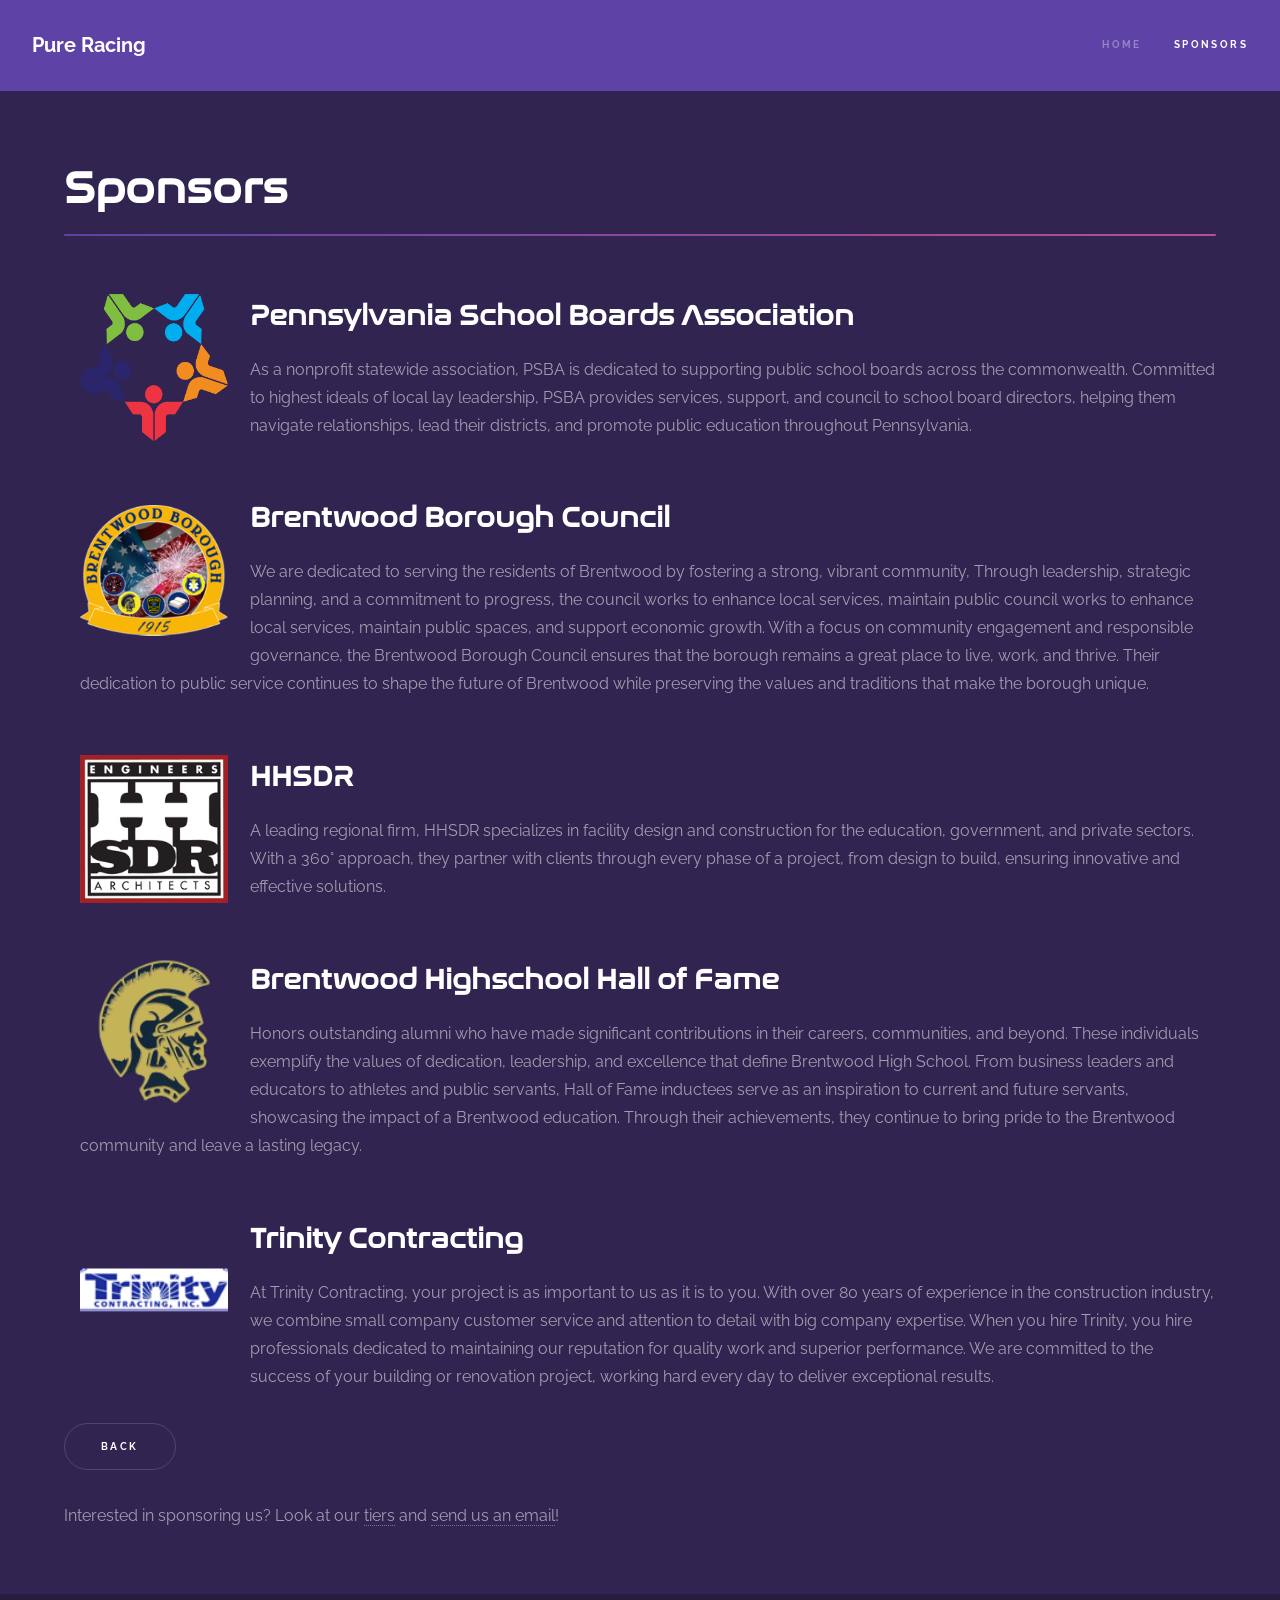
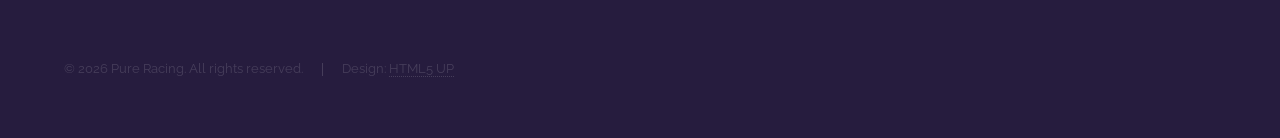
==== sponsors.html @ 810484cd "Add files via upload" ====
<!DOCTYPE HTML>
<!--
	Hyperspace by HTML5 UP
	html5up.net | @ajlkn
	Free for personal and commercial use under the CCA 3.0 license (html5up.net/license)
-->
<html>
	<head>
		<title>Sponsors</title>
		<link rel="icon" href="images/favicon.ico" type="image/x-icon">
		<meta charset="utf-8" />
		<meta name="viewport" content="width=device-width, initial-scale=1, user-scalable=no" />
		<link rel="stylesheet" href="assets/css/main.css" />
		<noscript><link rel="stylesheet" href="assets/css/noscript.css" /></noscript>
	</head>
	<body class="is-preload">

		<!-- Header -->
			<header id="header" class="passthrough">
				<a href="index.html" class="title">Pure Racing</a>
				<nav>
					<ul>
						<li><a href="index.html">Home</a></li>
						<li><a href="generic.html" class="active">Sponsors</a></li>
					</ul>
				</nav>
			</header>

		<!-- Wrapper -->
			<div id="wrapper">

				<!-- Main -->
					<section id="main" class="wrapper">
						<div class="inner">
							<h1 class="major">Sponsors</h1>
							
							<div class="sponsorContainer">
								<ul>
									<div>
										<img src="images/sponsors/psba.png"></img>
										<a href="https://www.psba.org/" target="_blank"><h2>Pennsylvania School Boards Association</h2></a>
										<p>As a nonprofit statewide association, PSBA is dedicated to supporting public school boards across the commonwealth. Committed to highest ideals of local lay leadership, PSBA provides services, support, and council to school board directors, helping them navigate relationships, lead their districts, and promote public education throughout Pennsylvania.</p>
									</div>
									<div>
										<img src="images/sponsors/brentwoodBoroughCouncil.png"></img>
										<a href="https://www.brentwoodpa.gov/" target="_blank"><h2>Brentwood Borough Council</h2></a>
										<p>We are dedicated to serving the residents of Brentwood by fostering a strong, vibrant community, Through leadership, strategic planning, and a commitment to progress, the council works to enhance local services, maintain public council works to enhance local services, maintain public spaces, and  support economic growth. With a focus on community engagement and responsible governance, the Brentwood Borough Council ensures that the borough remains a great place to live, work, and thrive. Their dedication to public service continues to shape the future of Brentwood while preserving the values and traditions that make the borough unique.</p>
									</div>
									<div>
										<img src="images/sponsors/hhsdr.png"></img>
										<a href="https://hhsdr.com/" target="_blank"><h2>HHSDR</h2></a>
										<p>A leading regional firm, HHSDR specializes in facility design and construction for the education, government, and private sectors. With a 360&deg approach, they partner with clients through every phase of a project, from design to build, ensuring innovative and effective solutions.</p>
									</div>
									<div>
										<img src="images/sponsors/spartan.png"></img>
										<a href="https://www.brentwoodhighschoolhalloffame.com/" target="_blank"><h2>Brentwood Highschool Hall of Fame</h2></a>
										<p>Honors outstanding alumni who have made significant contributions in their careers, communities, and beyond. These individuals exemplify the values of dedication, leadership, and excellence that define Brentwood High School. From business leaders and educators to athletes and public servants, Hall of Fame inductees serve as an inspiration to current and future servants, showcasing the impact of a Brentwood education. Through their achievements, they continue to bring pride to the Brentwood community and leave a lasting legacy.</p>
									</div>
									<div>
										<img src="images/sponsors/trinity.png"></img>
										<a href="http://www.trinitycontracting.com/" target="_blank"><h2>Trinity Contracting</h2></a>
										<p>At Trinity Contracting, your project is as important to us as it is to you. With over 80 years of experience in the construction industry, we combine small company customer service and attention to detail with big company expertise. When you hire Trinity, you hire professionals dedicated to maintaining our reputation for quality work and superior performance. We are committed to the success of your building or renovation project, working hard every day to deliver exceptional results.</p>
									</div>
								</ul>
							</div>
							
							<ul class="actions">
								<li><a href="index.html#sponsors" class="button scrolly">Back</a></li>
							</ul>
							
							<p>Interested in sponsoring us? Look at our <a href="">tiers</a> and <a href="mailto:pure.racing27@gmail.com">send us an email</a>!</p>
						</div>
							
					</section>

			</div>

		<!-- Footer -->
			<footer id="footer" class="wrapper alt">
				<div class="inner">
					<ul class="menu">
						<li>&copy; 2026 Pure Racing. All rights reserved.</li><li>Design: <a href="http://html5up.net">HTML5 UP</a></li>
					</ul>
				</div>
			</footer>

		<!-- Scripts -->
			<script src="assets/js/jquery.min.js"></script>
			<script src="assets/js/jquery.scrollex.min.js"></script>
			<script src="assets/js/jquery.scrolly.min.js"></script>
			<script src="assets/js/browser.min.js"></script>
			<script src="assets/js/breakpoints.min.js"></script>
			<script src="assets/js/util.js"></script>
			<script src="assets/js/main.js"></script>

	</body>
</html>
---- assets/css/main.css ----
@import url(fontawesome-all.min.css);

/*
	Hyperspace by HTML5 UP
	html5up.net | @ajlkn
	Free for personal and commercial use under the CCA 3.0 license (html5up.net/license)
*/

@font-face {
	font-family: raleway;
	src: url(Raleway/Raleway-VariableFont_wght.ttf);
}

@font-face {
	font-family: nasalization;
	src: url(Nasalization-Regular.otf);
}

html, body, div, span, applet, object,
iframe, h1, h2, h3, h4, h5, h6, p, blockquote,
pre, a, abbr, acronym, address, big, cite,
code, del, dfn, em, img, ins, kbd, q, s, samp,
small, strike, strong, sub, sup, tt, var, b,
u, i, center, dl, dt, dd, ol, ul, li, fieldset,
form, label, legend, table, caption, tbody,
tfoot, thead, tr, th, td, article, aside,
canvas, details, embed, figure, figcaption,
footer, header, hgroup, menu, nav, output, ruby,
section, summary, time, mark, audio, video {
	font-family: raleway;
	margin: 0;
	padding: 0;
	border: 0;
	font-size: 100%;
	vertical-align: baseline;
}

h1, h2, h3, h4, h5, h6 {
	font-family: nasalization;
}

article, aside, details, figcaption, figure,
footer, header, hgroup, menu, nav, section {
	display: block;}

body {
	line-height: 1;
}

ol, ul {
	list-style: none;
}

blockquote, q {
	quotes: none;
}

	blockquote:before, blockquote:after, q:before, q:after {
		content: '';
		content: none;
	}

table {
	border-collapse: collapse;
	border-spacing: 0;
}

body {
	-webkit-text-size-adjust: none;
}

mark {
	background-color: transparent;
	color: inherit;
}

input::-moz-focus-inner {
	border: 0;
	padding: 0;
}

input, select, textarea {
	-moz-appearance: none;
	-webkit-appearance: none;
	-ms-appearance: none;
	appearance: none;
	resize: none;
}

/* Basic */

	@-ms-viewport {
		width: device-width;
	}

	body {
		-ms-overflow-style: scrollbar;
	}

	@media screen and (max-width: 480px) {

		html, body {
			min-width: 320px;
		}

	}

	html {
		box-sizing: border-box;
	}

	*, *:before, *:after {
		box-sizing: inherit;
	}

	body {
		background: #312450;
	}

		body.is-preload *, body.is-preload *:before, body.is-preload *:after {
			-moz-animation: none !important;
			-webkit-animation: none !important;
			-ms-animation: none !important;
			animation: none !important;
			-moz-transition: none !important;
			-webkit-transition: none !important;
			-ms-transition: none !important;
			transition: none !important;
		}

/* Type */

	body, input, select, textarea {
		color: rgba(255, 255, 255, 0.55);
		font-family: Arial, Helvetica, sans-serif;
		font-size: 16.5pt;
		font-weight: normal;
		line-height: 1.75;
	}

		@media screen and (max-width: 1680px) {

			body, input, select, textarea {
				font-size: 13pt;
			}

		}

		@media screen and (max-width: 1280px) {

			body, input, select, textarea {
				font-size: 12pt;
			}

		}

		@media screen and (max-width: 360px) {

			body, input, select, textarea {
				font-size: 11pt;
			}

		}

	a {
		-moz-transition: color 0.2s ease, border-bottom-color 0.2s ease;
		-webkit-transition: color 0.2s ease, border-bottom-color 0.2s ease;
		-ms-transition: color 0.2s ease, border-bottom-color 0.2s ease;
		transition: color 0.2s ease, border-bottom-color 0.2s ease;
		border-bottom: dotted 1px rgba(255, 255, 255, 0.35);
		color: inherit;
		text-decoration: none;
	}

		a:hover {
			border-bottom-color: transparent;
			color: #ffffff;
		}

	strong, b {
		color: #ffffff;
		font-weight: bold;
	}

	em, i {
		font-style: italic;
	}

	p {
		margin: 0 0 2em 0;
	}

	h1, h2, h3, h4, h5, h6 {
		color: #ffffff;
		font-weight: bold;
		line-height: 1.5;
		margin: 0 0 0.5em 0;
	}

		h1 a, h2 a, h3 a, h4 a, h5 a, h6 a {
			color: inherit;
			text-decoration: none;
		}

	h1 {
		font-size: 2.75em;
	}

		h1.major {
			margin: 0 0 1.3em 0;
			position: relative;
			padding-bottom: 0.35em;
		}

			h1.major:after {
				background-image: -moz-linear-gradient(to right, #5e42a6, #b74e91);
				background-image: -webkit-linear-gradient(to right, #5e42a6, #b74e91);
				background-image: -ms-linear-gradient(to right, #5e42a6, #b74e91);
				background-image: linear-gradient(to right, #5e42a6, #b74e91);
				-moz-transition: max-width 0.2s ease;
				-webkit-transition: max-width 0.2s ease;
				-ms-transition: max-width 0.2s ease;
				transition: max-width 0.2s ease;
				border-radius: 0.2em;
				bottom: 0;
				content: '';
				height: 0.05em;
				position: absolute;
				right: 0;
				width: 100%;
			}

	h2 {
		font-size: 1.75em;
	}

	h3 {
		font-size: 1.1em;
	}

	h4 {
		font-size: 1em;
	}

	h5 {
		font-size: 0.8em;
	}

	h6 {
		font-size: 0.6em;
	}

	@media screen and (max-width: 736px) {

		h1 {
			font-size: 2em;
		}

		h2 {
			font-size: 1.25em;
		}

		h3 {
			font-size: 1em;
		}

		h4 {
			font-size: 0.8em;
		}

		h5 {
			font-size: 0.6em;
		}

		h6 {
			font-size: 0.6em;
		}

	}

	sub {
		font-size: 0.8em;
		position: relative;
		top: 0.5em;
	}

	sup {
		font-size: 0.8em;
		position: relative;
		top: -0.5em;
	}

	blockquote {
		border-left: solid 4px rgba(255, 255, 255, 0.15);
		font-style: italic;
		margin: 0 0 2em 0;
		padding: 0.5em 0 0.5em 2em;
	}

	code {
		background: rgba(255, 255, 255, 0.05);
		border-radius: 0.25em;
		border: solid 1px rgba(255, 255, 255, 0.15);
		font-family: "Courier New", monospace;
		font-size: 0.9em;
		margin: 0 0.25em;
		padding: 0.25em 0.65em;
	}

	pre {
		-webkit-overflow-scrolling: touch;
		font-family: "Courier New", monospace;
		font-size: 0.9em;
		margin: 0 0 2em 0;
	}

		pre code {
			display: block;
			line-height: 1.75em;
			padding: 1em 1.5em;
			overflow-x: auto;
		}

	hr {
		border: 0;
		border-bottom: solid 1px rgba(255, 255, 255, 0.15);
		margin: 2em 0;
	}

		hr.major {
			margin: 3em 0;
		}

	.align-left {
		text-align: left;
	}

	.align-center {
		text-align: center;
	}

	.align-right {
		text-align: right;
	}

/* Row */

	.row {
		display: flex;
		flex-wrap: wrap;
		box-sizing: border-box;
		align-items: stretch;
	}

		.row > * {
			box-sizing: border-box;
		}

		.row.gtr-uniform > * > :last-child {
			margin-bottom: 0;
		}

		.row.aln-left {
			justify-content: flex-start;
		}

		.row.aln-center {
			justify-content: center;
		}

		.row.aln-right {
			justify-content: flex-end;
		}

		.row.aln-top {
			align-items: flex-start;
		}

		.row.aln-middle {
			align-items: center;
		}

		.row.aln-bottom {
			align-items: flex-end;
		}

		.row > .imp {
			order: -1;
		}

		.row > .col-1 {
			width: 8.33333%;
		}

		.row > .off-1 {
			margin-left: 8.33333%;
		}

		.row > .col-2 {
			width: 16.66667%;
		}

		.row > .off-2 {
			margin-left: 16.66667%;
		}

		.row > .col-3 {
			width: 25%;
		}

		.row > .off-3 {
			margin-left: 25%;
		}

		.row > .col-4 {
			width: 33.33333%;
		}

		.row > .off-4 {
			margin-left: 33.33333%;
		}

		.row > .col-5 {
			width: 41.66667%;
		}

		.row > .off-5 {
			margin-left: 41.66667%;
		}

		.row > .col-6 {
			width: 50%;
		}

		.row > .off-6 {
			margin-left: 50%;
		}

		.row > .col-7 {
			width: 58.33333%;
		}

		.row > .off-7 {
			margin-left: 58.33333%;
		}

		.row > .col-8 {
			width: 66.66667%;
		}

		.row > .off-8 {
			margin-left: 66.66667%;
		}

		.row > .col-9 {
			width: 75%;
		}

		.row > .off-9 {
			margin-left: 75%;
		}

		.row > .col-10 {
			width: 83.33333%;
		}

		.row > .off-10 {
			margin-left: 83.33333%;
		}

		.row > .col-11 {
			width: 91.66667%;
		}

		.row > .off-11 {
			margin-left: 91.66667%;
		}

		.row > .col-12 {
			width: 100%;
		}

		.row > .off-12 {
			margin-left: 100%;
		}

		.row.gtr-0 {
			margin-top: 0;
			margin-left: 0em;
		}

			.row.gtr-0 > * {
				padding: 0 0 0 0em;
			}

			.row.gtr-0.gtr-uniform {
				margin-top: 0em;
			}

				.row.gtr-0.gtr-uniform > * {
					padding-top: 0em;
				}

		.row.gtr-25 {
			margin-top: 0;
			margin-left: -0.375em;
		}

			.row.gtr-25 > * {
				padding: 0 0 0 0.375em;
			}

			.row.gtr-25.gtr-uniform {
				margin-top: -0.375em;
			}

				.row.gtr-25.gtr-uniform > * {
					padding-top: 0.375em;
				}

		.row.gtr-50 {
			margin-top: 0;
			margin-left: -0.75em;
		}

			.row.gtr-50 > * {
				padding: 0 0 0 0.75em;
			}

			.row.gtr-50.gtr-uniform {
				margin-top: -0.75em;
			}

				.row.gtr-50.gtr-uniform > * {
					padding-top: 0.75em;
				}

		.row {
			margin-top: 0;
			margin-left: -1.5em;
		}

			.row > * {
				padding: 0 0 0 1.5em;
			}

			.row.gtr-uniform {
				margin-top: -1.5em;
			}

				.row.gtr-uniform > * {
					padding-top: 1.5em;
				}

		.row.gtr-150 {
			margin-top: 0;
			margin-left: -2.25em;
		}

			.row.gtr-150 > * {
				padding: 0 0 0 2.25em;
			}

			.row.gtr-150.gtr-uniform {
				margin-top: -2.25em;
			}

				.row.gtr-150.gtr-uniform > * {
					padding-top: 2.25em;
				}

		.row.gtr-200 {
			margin-top: 0;
			margin-left: -3em;
		}

			.row.gtr-200 > * {
				padding: 0 0 0 3em;
			}

			.row.gtr-200.gtr-uniform {
				margin-top: -3em;
			}

				.row.gtr-200.gtr-uniform > * {
					padding-top: 3em;
				}

		@media screen and (max-width: 1680px) {

			.row {
				display: flex;
				flex-wrap: wrap;
				box-sizing: border-box;
				align-items: stretch;
			}

				.row > * {
					box-sizing: border-box;
				}

				.row.gtr-uniform > * > :last-child {
					margin-bottom: 0;
				}

				.row.aln-left {
					justify-content: flex-start;
				}

				.row.aln-center {
					justify-content: center;
				}

				.row.aln-right {
					justify-content: flex-end;
				}

				.row.aln-top {
					align-items: flex-start;
				}

				.row.aln-middle {
					align-items: center;
				}

				.row.aln-bottom {
					align-items: flex-end;
				}

				.row > .imp-xlarge {
					order: -1;
				}

				.row > .col-1-xlarge {
					width: 8.33333%;
				}

				.row > .off-1-xlarge {
					margin-left: 8.33333%;
				}

				.row > .col-2-xlarge {
					width: 16.66667%;
				}

				.row > .off-2-xlarge {
					margin-left: 16.66667%;
				}

				.row > .col-3-xlarge {
					width: 25%;
				}

				.row > .off-3-xlarge {
					margin-left: 25%;
				}

				.row > .col-4-xlarge {
					width: 33.33333%;
				}

				.row > .off-4-xlarge {
					margin-left: 33.33333%;
				}

				.row > .col-5-xlarge {
					width: 41.66667%;
				}

				.row > .off-5-xlarge {
					margin-left: 41.66667%;
				}

				.row > .col-6-xlarge {
					width: 50%;
				}

				.row > .off-6-xlarge {
					margin-left: 50%;
				}

				.row > .col-7-xlarge {
					width: 58.33333%;
				}

				.row > .off-7-xlarge {
					margin-left: 58.33333%;
				}

				.row > .col-8-xlarge {
					width: 66.66667%;
				}

				.row > .off-8-xlarge {
					margin-left: 66.66667%;
				}

				.row > .col-9-xlarge {
					width: 75%;
				}

				.row > .off-9-xlarge {
					margin-left: 75%;
				}

				.row > .col-10-xlarge {
					width: 83.33333%;
				}

				.row > .off-10-xlarge {
					margin-left: 83.33333%;
				}

				.row > .col-11-xlarge {
					width: 91.66667%;
				}

				.row > .off-11-xlarge {
					margin-left: 91.66667%;
				}

				.row > .col-12-xlarge {
					width: 100%;
				}

				.row > .off-12-xlarge {
					margin-left: 100%;
				}

				.row.gtr-0 {
					margin-top: 0;
					margin-left: 0em;
				}

					.row.gtr-0 > * {
						padding: 0 0 0 0em;
					}

					.row.gtr-0.gtr-uniform {
						margin-top: 0em;
					}

						.row.gtr-0.gtr-uniform > * {
							padding-top: 0em;
						}

				.row.gtr-25 {
					margin-top: 0;
					margin-left: -0.375em;
				}

					.row.gtr-25 > * {
						padding: 0 0 0 0.375em;
					}

					.row.gtr-25.gtr-uniform {
						margin-top: -0.375em;
					}

						.row.gtr-25.gtr-uniform > * {
							padding-top: 0.375em;
						}

				.row.gtr-50 {
					margin-top: 0;
					margin-left: -0.75em;
				}

					.row.gtr-50 > * {
						padding: 0 0 0 0.75em;
					}

					.row.gtr-50.gtr-uniform {
						margin-top: -0.75em;
					}

						.row.gtr-50.gtr-uniform > * {
							padding-top: 0.75em;
						}

				.row {
					margin-top: 0;
					margin-left: -1.5em;
				}

					.row > * {
						padding: 0 0 0 1.5em;
					}

					.row.gtr-uniform {
						margin-top: -1.5em;
					}

						.row.gtr-uniform > * {
							padding-top: 1.5em;
						}

				.row.gtr-150 {
					margin-top: 0;
					margin-left: -2.25em;
				}

					.row.gtr-150 > * {
						padding: 0 0 0 2.25em;
					}

					.row.gtr-150.gtr-uniform {
						margin-top: -2.25em;
					}

						.row.gtr-150.gtr-uniform > * {
							padding-top: 2.25em;
						}

				.row.gtr-200 {
					margin-top: 0;
					margin-left: -3em;
				}

					.row.gtr-200 > * {
						padding: 0 0 0 3em;
					}

					.row.gtr-200.gtr-uniform {
						margin-top: -3em;
					}

						.row.gtr-200.gtr-uniform > * {
							padding-top: 3em;
						}

		}

		@media screen and (max-width: 1280px) {

			.row {
				display: flex;
				flex-wrap: wrap;
				box-sizing: border-box;
				align-items: stretch;
			}

				.row > * {
					box-sizing: border-box;
				}

				.row.gtr-uniform > * > :last-child {
					margin-bottom: 0;
				}

				.row.aln-left {
					justify-content: flex-start;
				}

				.row.aln-center {
					justify-content: center;
				}

				.row.aln-right {
					justify-content: flex-end;
				}

				.row.aln-top {
					align-items: flex-start;
				}

				.row.aln-middle {
					align-items: center;
				}

				.row.aln-bottom {
					align-items: flex-end;
				}

				.row > .imp-large {
					order: -1;
				}

				.row > .col-1-large {
					width: 8.33333%;
				}

				.row > .off-1-large {
					margin-left: 8.33333%;
				}

				.row > .col-2-large {
					width: 16.66667%;
				}

				.row > .off-2-large {
					margin-left: 16.66667%;
				}

				.row > .col-3-large {
					width: 25%;
				}

				.row > .off-3-large {
					margin-left: 25%;
				}

				.row > .col-4-large {
					width: 33.33333%;
				}

				.row > .off-4-large {
					margin-left: 33.33333%;
				}

				.row > .col-5-large {
					width: 41.66667%;
				}

				.row > .off-5-large {
					margin-left: 41.66667%;
				}

				.row > .col-6-large {
					width: 50%;
				}

				.row > .off-6-large {
					margin-left: 50%;
				}

				.row > .col-7-large {
					width: 58.33333%;
				}

				.row > .off-7-large {
					margin-left: 58.33333%;
				}

				.row > .col-8-large {
					width: 66.66667%;
				}

				.row > .off-8-large {
					margin-left: 66.66667%;
				}

				.row > .col-9-large {
					width: 75%;
				}

				.row > .off-9-large {
					margin-left: 75%;
				}

				.row > .col-10-large {
					width: 83.33333%;
				}

				.row > .off-10-large {
					margin-left: 83.33333%;
				}

				.row > .col-11-large {
					width: 91.66667%;
				}

				.row > .off-11-large {
					margin-left: 91.66667%;
				}

				.row > .col-12-large {
					width: 100%;
				}

				.row > .off-12-large {
					margin-left: 100%;
				}

				.row.gtr-0 {
					margin-top: 0;
					margin-left: 0em;
				}

					.row.gtr-0 > * {
						padding: 0 0 0 0em;
					}

					.row.gtr-0.gtr-uniform {
						margin-top: 0em;
					}

						.row.gtr-0.gtr-uniform > * {
							padding-top: 0em;
						}

				.row.gtr-25 {
					margin-top: 0;
					margin-left: -0.375em;
				}

					.row.gtr-25 > * {
						padding: 0 0 0 0.375em;
					}

					.row.gtr-25.gtr-uniform {
						margin-top: -0.375em;
					}

						.row.gtr-25.gtr-uniform > * {
							padding-top: 0.375em;
						}

				.row.gtr-50 {
					margin-top: 0;
					margin-left: -0.75em;
				}

					.row.gtr-50 > * {
						padding: 0 0 0 0.75em;
					}

					.row.gtr-50.gtr-uniform {
						margin-top: -0.75em;
					}

						.row.gtr-50.gtr-uniform > * {
							padding-top: 0.75em;
						}

				.row {
					margin-top: 0;
					margin-left: -1.5em;
				}

					.row > * {
						padding: 0 0 0 1.5em;
					}

					.row.gtr-uniform {
						margin-top: -1.5em;
					}

						.row.gtr-uniform > * {
							padding-top: 1.5em;
						}

				.row.gtr-150 {
					margin-top: 0;
					margin-left: -2.25em;
				}

					.row.gtr-150 > * {
						padding: 0 0 0 2.25em;
					}

					.row.gtr-150.gtr-uniform {
						margin-top: -2.25em;
					}

						.row.gtr-150.gtr-uniform > * {
							padding-top: 2.25em;
						}

				.row.gtr-200 {
					margin-top: 0;
					margin-left: -3em;
				}

					.row.gtr-200 > * {
						padding: 0 0 0 3em;
					}

					.row.gtr-200.gtr-uniform {
						margin-top: -3em;
					}

						.row.gtr-200.gtr-uniform > * {
							padding-top: 3em;
						}

		}

		@media screen and (max-width: 980px) {

			.row {
				display: flex;
				flex-wrap: wrap;
				box-sizing: border-box;
				align-items: stretch;
			}

				.row > * {
					box-sizing: border-box;
				}

				.row.gtr-uniform > * > :last-child {
					margin-bottom: 0;
				}

				.row.aln-left {
					justify-content: flex-start;
				}

				.row.aln-center {
					justify-content: center;
				}

				.row.aln-right {
					justify-content: flex-end;
				}

				.row.aln-top {
					align-items: flex-start;
				}

				.row.aln-middle {
					align-items: center;
				}

				.row.aln-bottom {
					align-items: flex-end;
				}

				.row > .imp-medium {
					order: -1;
				}

				.row > .col-1-medium {
					width: 8.33333%;
				}

				.row > .off-1-medium {
					margin-left: 8.33333%;
				}

				.row > .col-2-medium {
					width: 16.66667%;
				}

				.row > .off-2-medium {
					margin-left: 16.66667%;
				}

				.row > .col-3-medium {
					width: 25%;
				}

				.row > .off-3-medium {
					margin-left: 25%;
				}

				.row > .col-4-medium {
					width: 33.33333%;
				}

				.row > .off-4-medium {
					margin-left: 33.33333%;
				}

				.row > .col-5-medium {
					width: 41.66667%;
				}

				.row > .off-5-medium {
					margin-left: 41.66667%;
				}

				.row > .col-6-medium {
					width: 50%;
				}

				.row > .off-6-medium {
					margin-left: 50%;
				}

				.row > .col-7-medium {
					width: 58.33333%;
				}

				.row > .off-7-medium {
					margin-left: 58.33333%;
				}

				.row > .col-8-medium {
					width: 66.66667%;
				}

				.row > .off-8-medium {
					margin-left: 66.66667%;
				}

				.row > .col-9-medium {
					width: 75%;
				}

				.row > .off-9-medium {
					margin-left: 75%;
				}

				.row > .col-10-medium {
					width: 83.33333%;
				}

				.row > .off-10-medium {
					margin-left: 83.33333%;
				}

				.row > .col-11-medium {
					width: 91.66667%;
				}

				.row > .off-11-medium {
					margin-left: 91.66667%;
				}

				.row > .col-12-medium {
					width: 100%;
				}

				.row > .off-12-medium {
					margin-left: 100%;
				}

				.row.gtr-0 {
					margin-top: 0;
					margin-left: 0em;
				}

					.row.gtr-0 > * {
						padding: 0 0 0 0em;
					}

					.row.gtr-0.gtr-uniform {
						margin-top: 0em;
					}

						.row.gtr-0.gtr-uniform > * {
							padding-top: 0em;
						}

				.row.gtr-25 {
					margin-top: 0;
					margin-left: -0.375em;
				}

					.row.gtr-25 > * {
						padding: 0 0 0 0.375em;
					}

					.row.gtr-25.gtr-uniform {
						margin-top: -0.375em;
					}

						.row.gtr-25.gtr-uniform > * {
							padding-top: 0.375em;
						}

				.row.gtr-50 {
					margin-top: 0;
					margin-left: -0.75em;
				}

					.row.gtr-50 > * {
						padding: 0 0 0 0.75em;
					}

					.row.gtr-50.gtr-uniform {
						margin-top: -0.75em;
					}

						.row.gtr-50.gtr-uniform > * {
							padding-top: 0.75em;
						}

				.row {
					margin-top: 0;
					margin-left: -1.5em;
				}

					.row > * {
						padding: 0 0 0 1.5em;
					}

					.row.gtr-uniform {
						margin-top: -1.5em;
					}

						.row.gtr-uniform > * {
							padding-top: 1.5em;
						}

				.row.gtr-150 {
					margin-top: 0;
					margin-left: -2.25em;
				}

					.row.gtr-150 > * {
						padding: 0 0 0 2.25em;
					}

					.row.gtr-150.gtr-uniform {
						margin-top: -2.25em;
					}

						.row.gtr-150.gtr-uniform > * {
							padding-top: 2.25em;
						}

				.row.gtr-200 {
					margin-top: 0;
					margin-left: -3em;
				}

					.row.gtr-200 > * {
						padding: 0 0 0 3em;
					}

					.row.gtr-200.gtr-uniform {
						margin-top: -3em;
					}

						.row.gtr-200.gtr-uniform > * {
							padding-top: 3em;
						}

		}

		@media screen and (max-width: 736px) {

			.row {
				display: flex;
				flex-wrap: wrap;
				box-sizing: border-box;
				align-items: stretch;
			}

				.row > * {
					box-sizing: border-box;
				}

				.row.gtr-uniform > * > :last-child {
					margin-bottom: 0;
				}

				.row.aln-left {
					justify-content: flex-start;
				}

				.row.aln-center {
					justify-content: center;
				}

				.row.aln-right {
					justify-content: flex-end;
				}

				.row.aln-top {
					align-items: flex-start;
				}

				.row.aln-middle {
					align-items: center;
				}

				.row.aln-bottom {
					align-items: flex-end;
				}

				.row > .imp-small {
					order: -1;
				}

				.row > .col-1-small {
					width: 8.33333%;
				}

				.row > .off-1-small {
					margin-left: 8.33333%;
				}

				.row > .col-2-small {
					width: 16.66667%;
				}

				.row > .off-2-small {
					margin-left: 16.66667%;
				}

				.row > .col-3-small {
					width: 25%;
				}

				.row > .off-3-small {
					margin-left: 25%;
				}

				.row > .col-4-small {
					width: 33.33333%;
				}

				.row > .off-4-small {
					margin-left: 33.33333%;
				}

				.row > .col-5-small {
					width: 41.66667%;
				}

				.row > .off-5-small {
					margin-left: 41.66667%;
				}

				.row > .col-6-small {
					width: 50%;
				}

				.row > .off-6-small {
					margin-left: 50%;
				}

				.row > .col-7-small {
					width: 58.33333%;
				}

				.row > .off-7-small {
					margin-left: 58.33333%;
				}

				.row > .col-8-small {
					width: 66.66667%;
				}

				.row > .off-8-small {
					margin-left: 66.66667%;
				}

				.row > .col-9-small {
					width: 75%;
				}

				.row > .off-9-small {
					margin-left: 75%;
				}

				.row > .col-10-small {
					width: 83.33333%;
				}

				.row > .off-10-small {
					margin-left: 83.33333%;
				}

				.row > .col-11-small {
					width: 91.66667%;
				}

				.row > .off-11-small {
					margin-left: 91.66667%;
				}

				.row > .col-12-small {
					width: 100%;
				}

				.row > .off-12-small {
					margin-left: 100%;
				}

				.row.gtr-0 {
					margin-top: 0;
					margin-left: 0em;
				}

					.row.gtr-0 > * {
						padding: 0 0 0 0em;
					}

					.row.gtr-0.gtr-uniform {
						margin-top: 0em;
					}

						.row.gtr-0.gtr-uniform > * {
							padding-top: 0em;
						}

				.row.gtr-25 {
					margin-top: 0;
					margin-left: -0.375em;
				}

					.row.gtr-25 > * {
						padding: 0 0 0 0.375em;
					}

					.row.gtr-25.gtr-uniform {
						margin-top: -0.375em;
					}

						.row.gtr-25.gtr-uniform > * {
							padding-top: 0.375em;
						}

				.row.gtr-50 {
					margin-top: 0;
					margin-left: -0.75em;
				}

					.row.gtr-50 > * {
						padding: 0 0 0 0.75em;
					}

					.row.gtr-50.gtr-uniform {
						margin-top: -0.75em;
					}

						.row.gtr-50.gtr-uniform > * {
							padding-top: 0.75em;
						}

				.row {
					margin-top: 0;
					margin-left: -1.5em;
				}

					.row > * {
						padding: 0 0 0 1.5em;
					}

					.row.gtr-uniform {
						margin-top: -1.5em;
					}

						.row.gtr-uniform > * {
							padding-top: 1.5em;
						}

				.row.gtr-150 {
					margin-top: 0;
					margin-left: -2.25em;
				}

					.row.gtr-150 > * {
						padding: 0 0 0 2.25em;
					}

					.row.gtr-150.gtr-uniform {
						margin-top: -2.25em;
					}

						.row.gtr-150.gtr-uniform > * {
							padding-top: 2.25em;
						}

				.row.gtr-200 {
					margin-top: 0;
					margin-left: -3em;
				}

					.row.gtr-200 > * {
						padding: 0 0 0 3em;
					}

					.row.gtr-200.gtr-uniform {
						margin-top: -3em;
					}

						.row.gtr-200.gtr-uniform > * {
							padding-top: 3em;
						}

		}

		@media screen and (max-width: 480px) {

			.row {
				display: flex;
				flex-wrap: wrap;
				box-sizing: border-box;
				align-items: stretch;
			}

				.row > * {
					box-sizing: border-box;
				}

				.row.gtr-uniform > * > :last-child {
					margin-bottom: 0;
				}

				.row.aln-left {
					justify-content: flex-start;
				}

				.row.aln-center {
					justify-content: center;
				}

				.row.aln-right {
					justify-content: flex-end;
				}

				.row.aln-top {
					align-items: flex-start;
				}

				.row.aln-middle {
					align-items: center;
				}

				.row.aln-bottom {
					align-items: flex-end;
				}

				.row > .imp-xsmall {
					order: -1;
				}

				.row > .col-1-xsmall {
					width: 8.33333%;
				}

				.row > .off-1-xsmall {
					margin-left: 8.33333%;
				}

				.row > .col-2-xsmall {
					width: 16.66667%;
				}

				.row > .off-2-xsmall {
					margin-left: 16.66667%;
				}

				.row > .col-3-xsmall {
					width: 25%;
				}

				.row > .off-3-xsmall {
					margin-left: 25%;
				}

				.row > .col-4-xsmall {
					width: 33.33333%;
				}

				.row > .off-4-xsmall {
					margin-left: 33.33333%;
				}

				.row > .col-5-xsmall {
					width: 41.66667%;
				}

				.row > .off-5-xsmall {
					margin-left: 41.66667%;
				}

				.row > .col-6-xsmall {
					width: 50%;
				}

				.row > .off-6-xsmall {
					margin-left: 50%;
				}

				.row > .col-7-xsmall {
					width: 58.33333%;
				}

				.row > .off-7-xsmall {
					margin-left: 58.33333%;
				}

				.row > .col-8-xsmall {
					width: 66.66667%;
				}

				.row > .off-8-xsmall {
					margin-left: 66.66667%;
				}

				.row > .col-9-xsmall {
					width: 75%;
				}

				.row > .off-9-xsmall {
					margin-left: 75%;
				}

				.row > .col-10-xsmall {
					width: 83.33333%;
				}

				.row > .off-10-xsmall {
					margin-left: 83.33333%;
				}

				.row > .col-11-xsmall {
					width: 91.66667%;
				}

				.row > .off-11-xsmall {
					margin-left: 91.66667%;
				}

				.row > .col-12-xsmall {
					width: 100%;
				}

				.row > .off-12-xsmall {
					margin-left: 100%;
				}

				.row.gtr-0 {
					margin-top: 0;
					margin-left: 0em;
				}

					.row.gtr-0 > * {
						padding: 0 0 0 0em;
					}

					.row.gtr-0.gtr-uniform {
						margin-top: 0em;
					}

						.row.gtr-0.gtr-uniform > * {
							padding-top: 0em;
						}

				.row.gtr-25 {
					margin-top: 0;
					margin-left: -0.375em;
				}

					.row.gtr-25 > * {
						padding: 0 0 0 0.375em;
					}

					.row.gtr-25.gtr-uniform {
						margin-top: -0.375em;
					}

						.row.gtr-25.gtr-uniform > * {
							padding-top: 0.375em;
						}

				.row.gtr-50 {
					margin-top: 0;
					margin-left: -0.75em;
				}

					.row.gtr-50 > * {
						padding: 0 0 0 0.75em;
					}

					.row.gtr-50.gtr-uniform {
						margin-top: -0.75em;
					}

						.row.gtr-50.gtr-uniform > * {
							padding-top: 0.75em;
						}

				.row {
					margin-top: 0;
					margin-left: -1.5em;
				}

					.row > * {
						padding: 0 0 0 1.5em;
					}

					.row.gtr-uniform {
						margin-top: -1.5em;
					}

						.row.gtr-uniform > * {
							padding-top: 1.5em;
						}

				.row.gtr-150 {
					margin-top: 0;
					margin-left: -2.25em;
				}

					.row.gtr-150 > * {
						padding: 0 0 0 2.25em;
					}

					.row.gtr-150.gtr-uniform {
						margin-top: -2.25em;
					}

						.row.gtr-150.gtr-uniform > * {
							padding-top: 2.25em;
						}

				.row.gtr-200 {
					margin-top: 0;
					margin-left: -3em;
				}

					.row.gtr-200 > * {
						padding: 0 0 0 3em;
					}

					.row.gtr-200.gtr-uniform {
						margin-top: -3em;
					}

						.row.gtr-200.gtr-uniform > * {
							padding-top: 3em;
						}

		}

/* Box */

	.box {
		border-radius: 0.25em;
		border: solid 1px rgba(255, 255, 255, 0.15);
		margin-bottom: 2em;
		padding: 1.5em;
	}

		.box > :last-child,
		.box > :last-child > :last-child,
		.box > :last-child > :last-child > :last-child {
			margin-bottom: 0;
		}

		.box.alt {
			border: 0;
			border-radius: 0;
			padding: 0;
		}

/* Button */

	input[type="submit"],
	input[type="reset"],
	input[type="button"],
	button,
	.button {
		-moz-appearance: none;
		-webkit-appearance: none;
		-ms-appearance: none;
		appearance: none;
		-moz-transition: border-color 0.2s ease;
		-webkit-transition: border-color 0.2s ease;
		-ms-transition: border-color 0.2s ease;
		transition: border-color 0.2s ease;
		background-color: transparent;
		border: solid 1px !important;
		border-color: rgba(255, 255, 255, 0.15) !important;
		border-radius: 3em;
		color: #ffffff !important;
		cursor: pointer;
		display: inline-block;
		font-size: 0.6em;
		font-weight: bold;
		height: calc(4.75em + 2px);
		letter-spacing: 0.25em;
		line-height: 4.75em;
		outline: 0;
		padding: 0 3.75em;
		position: relative;
		text-align: center;
		text-decoration: none;
		text-transform: uppercase;
		white-space: nowrap;
	}

		input[type="submit"]:after,
		input[type="reset"]:after,
		input[type="button"]:after,
		button:after,
		.button:after {
			-moz-transform: scale(0.25);
			-webkit-transform: scale(0.25);
			-ms-transform: scale(0.25);
			transform: scale(0.25);
			pointer-events: none;
			-moz-transition: opacity 0.2s ease, -moz-transform 0.2s ease;
			-webkit-transition: opacity 0.2s ease, -webkit-transform 0.2s ease;
			-ms-transition: opacity 0.2s ease, -ms-transform 0.2s ease;
			transition: opacity 0.2s ease, transform 0.2s ease;
			background: #ffffff;
			border-radius: 3em;
			content: '';
			height: 100%;
			left: 0;
			opacity: 0;
			position: absolute;
			top: 0;
			width: 100%;
		}

		input[type="submit"].icon:before,
		input[type="reset"].icon:before,
		input[type="button"].icon:before,
		button.icon:before,
		.button.icon:before {
			margin-right: 0.75em;
		}

		input[type="submit"].fit,
		input[type="reset"].fit,
		input[type="button"].fit,
		button.fit,
		.button.fit {
			width: 100%;
		}

		input[type="submit"].small,
		input[type="reset"].small,
		input[type="button"].small,
		button.small,
		.button.small {
			font-size: 0.4em;
		}

		input[type="submit"].large,
		input[type="reset"].large,
		input[type="button"].large,
		button.large,
		.button.large {
			font-size: 0.8em;
		}

		input[type="submit"].primary,
		input[type="reset"].primary,
		input[type="button"].primary,
		button.primary,
		.button.primary {
			background-color: #ffffff;
			color: #312450 !important;
		}

			input[type="submit"].primary:after,
			input[type="reset"].primary:after,
			input[type="button"].primary:after,
			button.primary:after,
			.button.primary:after {
				display: none;
			}

		input[type="submit"].disabled, input[type="submit"]:disabled,
		input[type="reset"].disabled,
		input[type="reset"]:disabled,
		input[type="button"].disabled,
		input[type="button"]:disabled,
		button.disabled,
		button:disabled,
		.button.disabled,
		.button:disabled {
			cursor: default;
			opacity: 0.5;
			pointer-events: none;
		}

		input[type="submit"]:hover,
		input[type="reset"]:hover,
		input[type="button"]:hover,
		button:hover,
		.button:hover {
			border-color: rgba(255, 255, 255, 0.55) !important;
		}

			input[type="submit"]:hover:after,
			input[type="reset"]:hover:after,
			input[type="button"]:hover:after,
			button:hover:after,
			.button:hover:after {
				opacity: 0.05;
				-moz-transform: scale(1);
				-webkit-transform: scale(1);
				-ms-transform: scale(1);
				transform: scale(1);
			}

			input[type="submit"]:hover:active,
			input[type="reset"]:hover:active,
			input[type="button"]:hover:active,
			button:hover:active,
			.button:hover:active {
				border-color: #ffffff !important;
			}

				input[type="submit"]:hover:active:after,
				input[type="reset"]:hover:active:after,
				input[type="button"]:hover:active:after,
				button:hover:active:after,
				.button:hover:active:after {
					opacity: 0.1;
				}

/* Features */

	.features {
		display: -moz-flex;
		display: -webkit-flex;
		display: -ms-flex;
		display: flex;
		-moz-flex-wrap: wrap;
		-webkit-flex-wrap: wrap;
		-ms-flex-wrap: wrap;
		flex-wrap: wrap;
		border-radius: 0.25em;
		border: solid 1px rgba(255, 255, 255, 0.15);
		background: rgba(255, 255, 255, 0.05);
		margin: 0 0 2em 0;
	}

		.features section {
			padding: 3.5em 3em 1em 7em ;
			width: 50%;
			border-top: solid 1px rgba(255, 255, 255, 0.15);
			position: relative;
		}

			.features section:nth-child(-n + 2) {
				border-top-width: 0;
			}

			.features section:nth-child(2n) {
				border-left: solid 1px rgba(255, 255, 255, 0.15);
			}

			.features section .icon {
				-moz-transition: opacity 0.5s ease, -moz-transform 0.5s ease;
				-webkit-transition: opacity 0.5s ease, -webkit-transform 0.5s ease;
				-ms-transition: opacity 0.5s ease, -ms-transform 0.5s ease;
				transition: opacity 0.5s ease, transform 0.5s ease;
				-moz-transition-delay: 1s;
				-webkit-transition-delay: 1s;
				-ms-transition-delay: 1s;
				transition-delay: 1s;
				-moz-transform: scale(1);
				-webkit-transform: scale(1);
				-ms-transform: scale(1);
				transform: scale(1);
				position: absolute;
				left: 3em;
				top: 3em;
				opacity: 1;
			}

			.features section:nth-child(1) .icon {
				-moz-transition-delay: 0.15s;
				-webkit-transition-delay: 0.15s;
				-ms-transition-delay: 0.15s;
				transition-delay: 0.15s;
			}

			.features section:nth-child(2) .icon {
				-moz-transition-delay: 0.3s;
				-webkit-transition-delay: 0.3s;
				-ms-transition-delay: 0.3s;
				transition-delay: 0.3s;
			}

			.features section:nth-child(3) .icon {
				-moz-transition-delay: 0.45s;
				-webkit-transition-delay: 0.45s;
				-ms-transition-delay: 0.45s;
				transition-delay: 0.45s;
			}

			.features section:nth-child(4) .icon {
				-moz-transition-delay: 0.6s;
				-webkit-transition-delay: 0.6s;
				-ms-transition-delay: 0.6s;
				transition-delay: 0.6s;
			}

			.features section:nth-child(5) .icon {
				-moz-transition-delay: 0.75s;
				-webkit-transition-delay: 0.75s;
				-ms-transition-delay: 0.75s;
				transition-delay: 0.75s;
			}

			.features section:nth-child(6) .icon {
				-moz-transition-delay: 0.9s;
				-webkit-transition-delay: 0.9s;
				-ms-transition-delay: 0.9s;
				transition-delay: 0.9s;
			}

			.features section:nth-child(7) .icon {
				-moz-transition-delay: 1.05s;
				-webkit-transition-delay: 1.05s;
				-ms-transition-delay: 1.05s;
				transition-delay: 1.05s;
			}

			.features section:nth-child(8) .icon {
				-moz-transition-delay: 1.2s;
				-webkit-transition-delay: 1.2s;
				-ms-transition-delay: 1.2s;
				transition-delay: 1.2s;
			}

			.features section:nth-child(9) .icon {
				-moz-transition-delay: 1.35s;
				-webkit-transition-delay: 1.35s;
				-ms-transition-delay: 1.35s;
				transition-delay: 1.35s;
			}

			.features section:nth-child(10) .icon {
				-moz-transition-delay: 1.5s;
				-webkit-transition-delay: 1.5s;
				-ms-transition-delay: 1.5s;
				transition-delay: 1.5s;
			}

			.features section:nth-child(11) .icon {
				-moz-transition-delay: 1.65s;
				-webkit-transition-delay: 1.65s;
				-ms-transition-delay: 1.65s;
				transition-delay: 1.65s;
			}

			.features section:nth-child(12) .icon {
				-moz-transition-delay: 1.8s;
				-webkit-transition-delay: 1.8s;
				-ms-transition-delay: 1.8s;
				transition-delay: 1.8s;
			}

			.features section:nth-child(13) .icon {
				-moz-transition-delay: 1.95s;
				-webkit-transition-delay: 1.95s;
				-ms-transition-delay: 1.95s;
				transition-delay: 1.95s;
			}

			.features section:nth-child(14) .icon {
				-moz-transition-delay: 2.1s;
				-webkit-transition-delay: 2.1s;
				-ms-transition-delay: 2.1s;
				transition-delay: 2.1s;
			}

			.features section:nth-child(15) .icon {
				-moz-transition-delay: 2.25s;
				-webkit-transition-delay: 2.25s;
				-ms-transition-delay: 2.25s;
				transition-delay: 2.25s;
			}

			.features section:nth-child(16) .icon {
				-moz-transition-delay: 2.4s;
				-webkit-transition-delay: 2.4s;
				-ms-transition-delay: 2.4s;
				transition-delay: 2.4s;
			}

			.features section:nth-child(17) .icon {
				-moz-transition-delay: 2.55s;
				-webkit-transition-delay: 2.55s;
				-ms-transition-delay: 2.55s;
				transition-delay: 2.55s;
			}

			.features section:nth-child(18) .icon {
				-moz-transition-delay: 2.7s;
				-webkit-transition-delay: 2.7s;
				-ms-transition-delay: 2.7s;
				transition-delay: 2.7s;
			}

			.features section:nth-child(19) .icon {
				-moz-transition-delay: 2.85s;
				-webkit-transition-delay: 2.85s;
				-ms-transition-delay: 2.85s;
				transition-delay: 2.85s;
			}

			.features section:nth-child(20) .icon {
				-moz-transition-delay: 3s;
				-webkit-transition-delay: 3s;
				-ms-transition-delay: 3s;
				transition-delay: 3s;
			}

		.features.inactive section .icon {
			-moz-transform: scale(0.5);
			-webkit-transform: scale(0.5);
			-ms-transform: scale(0.5);
			transform: scale(0.5);
			opacity: 0;
		}

		@media screen and (max-width: 980px) {

			.features {
				display: block;
			}

				.features section {
					border-top-width: 1px !important;
					border-left-width: 0 !important;
					width: 100%;
				}

					.features section:first-child {
						border-top-width: 0 !important;
					}

		}

		@media screen and (max-width: 736px) {

			.features section {
				padding: 2.5em 1.5em 0.1em 5.5em ;
			}

				.features section .icon {
					left: 1.5em;
					top: 2em;
				}

		}

		@media screen and (max-width: 480px) {

			.features section {
				padding: 2em 1.5em 0.1em 1.5em ;
			}

				.features section .icon {
					left: 0;
					position: relative;
					top: 0;
				}

		}
		
.grid {
	display: grid;
	justify-content: center;
	grid-template-columns: repeat(5, 17%);
	
	a {
		top-padding: 10%;
		left-padding: 10%;
		width: 90%;
		height: 90%;
		border: none;
	}
	
	img {
		aspect-ratio: 1;
		width: 100%;
	}
	
	@media screen and (max-width: 980px) {
		grid-template-columns: repeat(4, 25%);
	}

	@media screen and (max-width: 736px) {
		grid-template-columns: repeat(2, 40%);
	}
}

/* Inline Link */
.inlineLink {
	-moz-transition: color 0.2s ease;
	-webkit-transition: color 0.2s ease;
	-ms-transition: color 0.2s ease;
	transition: color 0.2s ease;
}

/* Timer */
#timer {
  display: flex;
  justify-content: center;
  align-items: center;
  height: 200px;

  div {
    width: 15%;
	aspect-ratio: 1;
    text-align: center;
    margin-right: 10px;
    position: relative;
	background-color: rgba(0,0,0,0.1);
	border-radius: 10px;

	@media screen and (max-width: 736px) {
		width: 30%;
	}
  }

  p {
    font-style: italic;
	position: absolute;
	bottom: 0px;
	width: 100%;
	margin-bottom: 0px;
	font-size: 3cqmin;
  }
}

/* Sponsors */
.sponsorContainer {
	div {
		margin-top: 5%;
	}
	
	img {
		float: left;
		margin-right: 2%;
		width: 13%;
		aspect-ratio: 1;
	}
	
	h2 {
		margin-bottom: 20px;
	}
}

/* Form */

	form {
		margin: 0 0 2em 0;
	}

		form > :last-child {
			margin-bottom: 0;
		}

		form > .fields {
			display: -moz-flex;
			display: -webkit-flex;
			display: -ms-flex;
			display: flex;
			-moz-flex-wrap: wrap;
			-webkit-flex-wrap: wrap;
			-ms-flex-wrap: wrap;
			flex-wrap: wrap;
			width: calc(100% + 3em);
			margin: -1.5em 0 2em -1.5em;
		}

			form > .fields > .field {
				-moz-flex-grow: 0;
				-webkit-flex-grow: 0;
				-ms-flex-grow: 0;
				flex-grow: 0;
				-moz-flex-shrink: 0;
				-webkit-flex-shrink: 0;
				-ms-flex-shrink: 0;
				flex-shrink: 0;
				padding: 1.5em 0 0 1.5em;
				width: calc(100% - 1.5em);
			}

				form > .fields > .field.half {
					width: calc(50% - 0.75em);
				}

				form > .fields > .field.third {
					width: calc(100%/3 - 0.5em);
				}

				form > .fields > .field.quarter {
					width: calc(25% - 0.375em);
				}

		@media screen and (max-width: 480px) {

			form > .fields {
				width: calc(100% + 3em);
				margin: -1.5em 0 2em -1.5em;
			}

				form > .fields > .field {
					padding: 1.5em 0 0 1.5em;
					width: calc(100% - 1.5em);
				}

					form > .fields > .field.half {
						width: calc(100% - 1.5em);
					}

					form > .fields > .field.third {
						width: calc(100% - 1.5em);
					}

					form > .fields > .field.quarter {
						width: calc(100% - 1.5em);
					}

		}

	label {
		color: #ffffff;
		font-weight: bold;
		line-height: 1.5;
		margin: 0 0 0.7em 0;
		display: block;
		font-size: 1.1em;
	}

	input[type="text"],
	input[type="password"],
	input[type="email"],
	input[type="tel"],
	select,
	textarea {
		-moz-appearance: none;
		-webkit-appearance: none;
		-ms-appearance: none;
		appearance: none;
		background: rgba(255, 255, 255, 0.05);
		border-radius: 0.25em;
		border: none;
		border: solid 1px rgba(255, 255, 255, 0.15);
		color: inherit;
		display: block;
		outline: 0;
		padding: 0 1em;
		text-decoration: none;
		width: 100%;
	}

		input[type="text"]:invalid,
		input[type="password"]:invalid,
		input[type="email"]:invalid,
		input[type="tel"]:invalid,
		select:invalid,
		textarea:invalid {
			box-shadow: none;
		}

		input[type="text"]:focus,
		input[type="password"]:focus,
		input[type="email"]:focus,
		input[type="tel"]:focus,
		select:focus,
		textarea:focus {
			border-color: #ffffff;
			box-shadow: 0 0 0 1px #ffffff;
		}

	select {
		background-image: url("data:image/svg+xml;charset=utf8,%3Csvg xmlns='http://www.w3.org/2000/svg' width='40' height='40' preserveAspectRatio='none' viewBox='0 0 40 40'%3E%3Cpath d='M9.4,12.3l10.4,10.4l10.4-10.4c0.2-0.2,0.5-0.4,0.9-0.4c0.3,0,0.6,0.1,0.9,0.4l3.3,3.3c0.2,0.2,0.4,0.5,0.4,0.9 c0,0.4-0.1,0.6-0.4,0.9L20.7,31.9c-0.2,0.2-0.5,0.4-0.9,0.4c-0.3,0-0.6-0.1-0.9-0.4L4.3,17.3c-0.2-0.2-0.4-0.5-0.4-0.9 c0-0.4,0.1-0.6,0.4-0.9l3.3-3.3c0.2-0.2,0.5-0.4,0.9-0.4S9.1,12.1,9.4,12.3z' fill='rgba(255, 255, 255, 0.15)' /%3E%3C/svg%3E");
		background-size: 1.25rem;
		background-repeat: no-repeat;
		background-position: calc(100% - 1rem) center;
		height: 2.75em;
		padding-right: 2.75em;
		text-overflow: ellipsis;
	}

		select option {
			color: #ffffff;
			background: #312450;
		}

		select:focus::-ms-value {
			background-color: transparent;
		}

		select::-ms-expand {
			display: none;
		}

	input[type="text"],
	input[type="password"],
	input[type="email"],
	select {
		height: 2.75em;
	}

	textarea {
		padding: 0.75em 1em;
	}

		body.is-ie textarea {
			min-height: 10em;
		}

	input[type="checkbox"],
	input[type="radio"] {
		-moz-appearance: none;
		-webkit-appearance: none;
		-ms-appearance: none;
		appearance: none;
		display: block;
		float: left;
		margin-right: -2em;
		opacity: 0;
		width: 1em;
		z-index: -1;
	}

		input[type="checkbox"] + label,
		input[type="radio"] + label {
			text-decoration: none;
			color: rgba(255, 255, 255, 0.55);
			cursor: pointer;
			display: inline-block;
			font-size: 1em;
			font-weight: normal;
			padding-left: 2.4em;
			padding-right: 0.75em;
			position: relative;
		}

			input[type="checkbox"] + label:before,
			input[type="radio"] + label:before {
				-moz-osx-font-smoothing: grayscale;
				-webkit-font-smoothing: antialiased;
				display: inline-block;
				font-style: normal;
				font-variant: normal;
				text-rendering: auto;
				line-height: 1;
				text-transform: none !important;
				font-family: 'Font Awesome 5 Free';
				font-weight: 900;
			}

			input[type="checkbox"] + label:before,
			input[type="radio"] + label:before {
				background: rgba(255, 255, 255, 0.05);
				border-radius: 0.25em;
				border: solid 1px rgba(255, 255, 255, 0.15);
				content: '';
				display: inline-block;
				font-size: 0.8em;
				height: 2.0625em;
				left: 0;
				line-height: 2.0625em;
				position: absolute;
				text-align: center;
				top: 0;
				width: 2.0625em;
			}

		input[type="checkbox"]:checked + label:before,
		input[type="radio"]:checked + label:before {
			background: #ffffff;
			border-color: #ffffff;
			color: #b74e91;
			content: '\f00c';
		}

		input[type="checkbox"]:focus + label:before,
		input[type="radio"]:focus + label:before {
			border-color: #ffffff;
			box-shadow: 0 0 0 1px #ffffff;
		}

	input[type="checkbox"] + label:before {
		border-radius: 0.25em;
	}

	input[type="radio"] + label:before {
		border-radius: 100%;
	}

	::-webkit-input-placeholder {
		color: rgba(255, 255, 255, 0.35) !important;
		opacity: 1.0;
	}

	:-moz-placeholder {
		color: rgba(255, 255, 255, 0.35) !important;
		opacity: 1.0;
	}

	::-moz-placeholder {
		color: rgba(255, 255, 255, 0.35) !important;
		opacity: 1.0;
	}

	:-ms-input-placeholder {
		color: rgba(255, 255, 255, 0.35) !important;
		opacity: 1.0;
	}

/* Icon */

	.icon {
		text-decoration: none;
		border-bottom: none;
		position: relative;
	}

		.icon:before {
			-moz-osx-font-smoothing: grayscale;
			-webkit-font-smoothing: antialiased;
			display: inline-block;
			font-style: normal;
			font-variant: normal;
			text-rendering: auto;
			line-height: 1;
			text-transform: none !important;
			font-family: 'Font Awesome 5 Free';
			font-weight: 400;
		}

		.icon > .label {
			display: none;
		}

		.icon:before {
			line-height: inherit;
		}

		.icon.solid:before {
			font-weight: 900;
		}

		.icon.brands:before {
			font-family: 'Font Awesome 5 Brands';
		}

		.icon.major {
			width: 2.5em;
			height: 2.5em;
			display: block;
			background: #ffffff;
			border-radius: 100%;
			color: #312450;
			text-align: center;
			line-height: 2.5em;
			margin: 0 0 1.3em 0;
		}

			.icon.major:before {
				font-size: 1.25em;
			}

				.wrapper.style1 .icon.major:before {
					color: #5e42a6;
				}

				.wrapper.style1-alt .icon.major:before {
					color: #493382;
				}

				.wrapper.style2 .icon.major:before {
					color: #5052b5;
				}

				.wrapper.style2-alt .icon.major:before {
					color: #3e4094;
				}

				.wrapper.style3 .icon.major:before {
					color: #1778b9;
				}

				.wrapper.style3-alt .icon.major:before {
					color: #136495;
				}

/* Image */

	.image {
		border-radius: 0.25em;
		border: 0;
		display: inline-block;
		position: relative;
	}

		.image img {
			border-radius: 0.25em;
			display: block;
		}

		.image.left, .image.right {
			max-width: 40%;
		}

			.image.left img, .image.right img {
				width: 100%;
			}

		.image.left {
			float: left;
			margin: 0 1.5em 1em 0;
			top: 0.25em;
		}

		.image.right {
			float: right;
			margin: 0 0 1em 1.5em;
			top: 0.25em;
		}

		.image.fit {
			display: block;
			margin: 0 0 2em 0;
			width: 100%;
		}

			.image.fit img {
				width: 100%;
			}

		.image.main {
			display: block;
			margin: 0 0 3em 0;
			width: 100%;
		}

			.image.main img {
				width: 100%;
			}

/* List */

	ol {
		list-style: decimal;
		margin: 0 0 2em 0;
		padding-left: 1.25em;
	}

		ol li {
			padding-left: 0.25em;
		}

	ul {
		list-style: disc;
		margin: 0 0 2em 0;
		padding-left: 1em;
	}

		ul li {
			padding-left: 0.5em;
		}

		ul.alt {
			list-style: none;
			padding-left: 0;
		}

			ul.alt li {
				border-top: solid 1px rgba(255, 255, 255, 0.15);
				padding: 0.5em 0;
			}

				ul.alt li:first-child {
					border-top: 0;
					padding-top: 0;
				}

	dl {
		margin: 0 0 2em 0;
	}

		dl dt {
			display: block;
			font-weight: bold;
			margin: 0 0 1em 0;
		}

		dl dd {
			margin-left: 2em;
		}

/* Actions */

	ul.actions {
		display: -moz-flex;
		display: -webkit-flex;
		display: -ms-flex;
		display: flex;
		cursor: default;
		list-style: none;
		margin-left: -1em;
		padding-left: 0;
	}

		ul.actions li {
			padding: 0 0 0 1em;
			vertical-align: middle;
		}

		ul.actions.special {
			-moz-justify-content: center;
			-webkit-justify-content: center;
			-ms-justify-content: center;
			justify-content: center;
			width: 100%;
			margin-left: 0;
		}

			ul.actions.special li:first-child {
				padding-left: 0;
			}

		ul.actions.stacked {
			-moz-flex-direction: column;
			-webkit-flex-direction: column;
			-ms-flex-direction: column;
			flex-direction: column;
			margin-left: 0;
		}

			ul.actions.stacked li {
				padding: 1.3em 0 0 0;
			}

				ul.actions.stacked li:first-child {
					padding-top: 0;
				}

		ul.actions.fit {
			width: calc(100% + 1em);
		}

			ul.actions.fit li {
				-moz-flex-grow: 1;
				-webkit-flex-grow: 1;
				-ms-flex-grow: 1;
				flex-grow: 1;
				-moz-flex-shrink: 1;
				-webkit-flex-shrink: 1;
				-ms-flex-shrink: 1;
				flex-shrink: 1;
				width: 100%;
			}

				ul.actions.fit li > * {
					width: 100%;
				}

			ul.actions.fit.stacked {
				width: 100%;
			}

		@media screen and (max-width: 480px) {

			ul.actions:not(.fixed) {
				-moz-flex-direction: column;
				-webkit-flex-direction: column;
				-ms-flex-direction: column;
				flex-direction: column;
				margin-left: 0;
				width: 100% !important;
			}

				ul.actions:not(.fixed) li {
					-moz-flex-grow: 1;
					-webkit-flex-grow: 1;
					-ms-flex-grow: 1;
					flex-grow: 1;
					-moz-flex-shrink: 1;
					-webkit-flex-shrink: 1;
					-ms-flex-shrink: 1;
					flex-shrink: 1;
					padding: 1em 0 0 0;
					text-align: center;
					width: 100%;
				}

					ul.actions:not(.fixed) li > * {
						width: 100%;
					}

					ul.actions:not(.fixed) li:first-child {
						padding-top: 0;
					}

					ul.actions:not(.fixed) li input[type="submit"],
					ul.actions:not(.fixed) li input[type="reset"],
					ul.actions:not(.fixed) li input[type="button"],
					ul.actions:not(.fixed) li button,
					ul.actions:not(.fixed) li .button {
						width: 100%;
					}

						ul.actions:not(.fixed) li input[type="submit"].icon:before,
						ul.actions:not(.fixed) li input[type="reset"].icon:before,
						ul.actions:not(.fixed) li input[type="button"].icon:before,
						ul.actions:not(.fixed) li button.icon:before,
						ul.actions:not(.fixed) li .button.icon:before {
							margin-left: -0.5rem;
						}

		}

/* Contact */

	ul.contact {
		list-style: none;
		padding: 0;
	}

		ul.contact > li {
			padding: 0;
			margin: 1.5em 0 0 0;
		}

			ul.contact > li:first-child {
				margin-top: 0;
			}

/* Icons */

	ul.icons {
		cursor: default;
		list-style: none;
		padding-left: 0;
	}

		ul.icons li {
			display: inline-block;
			padding: 0 0.75em 0 0;
		}

			ul.icons li:last-child {
				padding-right: 0;
			}

			ul.icons li > a, ul.icons li > span {
				border: 0;
			}

				ul.icons li > a .label, ul.icons li > span .label {
					display: none;
				}

/* Menu */

	ul.menu {
		list-style: none;
		padding: 0;
	}

		ul.menu > li {
			border-left: solid 1px rgba(255, 255, 255, 0.15);
			display: inline-block;
			line-height: 1;
			margin-left: 1.5em;
			padding: 0 0 0 1.5em;
		}

			ul.menu > li:first-child {
				border-left: 0;
				margin: 0;
				padding-left: 0;
			}

		@media screen and (max-width: 480px) {

			ul.menu > li {
				border-left: 0;
				display: block;
				line-height: inherit;
				margin: 0.5em 0 0 0;
				padding-left: 0;
			}

		}

/* Section/Article */

	section.special, article.special {
		text-align: center;
	}

	header p {
		color: rgba(255, 255, 255, 0.35);
		position: relative;
		margin: 0 0 1.5em 0;
	}

	header h2 + p {
		font-size: 1.25em;
		margin-top: -1em;
		line-height: 1.5em;
	}

	header h3 + p {
		font-size: 1.1em;
		margin-top: -0.8em;
		line-height: 1.5em;
	}

	header h4 + p,
	header h5 + p,
	header h6 + p {
		font-size: 0.9em;
		margin-top: -0.6em;
		line-height: 1.5em;
	}

/* Split */

	.split {
		display: -moz-flex;
		display: -webkit-flex;
		display: -ms-flex;
		display: flex;
	}

		.split > * {
			width: calc(50% - 2.5em);
		}

		.split > :nth-child(2n - 1) {
			padding-right: 2.5em;
			border-right: solid 1px rgba(255, 255, 255, 0.15);
		}

		.split > :nth-child(2n) {
			padding-left: 2.5em;
		}

		.split.style1 > :nth-child(2n - 1) {
			width: calc(66.66666% - 2.5em);
		}

		.split.style1 > :nth-child(2n) {
			width: calc(33.33333% - 2.5em);
		}

		@media screen and (max-width: 1680px) {

			.split > * {
				width: calc(50% - 2em);
			}

			.split > :nth-child(2n - 1) {
				padding-right: 2em;
			}

			.split > :nth-child(2n) {
				padding-left: 2em;
			}

			.split.style1 > :nth-child(2n - 1) {
				width: calc(66.66666% - 2em);
			}

			.split.style1 > :nth-child(2n) {
				width: calc(33.33333% - 2em);
			}

		}

		@media screen and (max-width: 980px) {

			.split {
				display: block;
			}

				.split > * {
					border-top: solid 1px rgba(255, 255, 255, 0.15);
					margin: 4em 0 0 0;
					padding: 4em 0 0 0;
					width: 100% !important;
				}

				.split > :nth-child(2n - 1) {
					border-right: 0;
					padding-right: 0;
				}

				.split > :nth-child(2n) {
					padding-left: 0;
				}

				.split > :first-child {
					border-top: 0;
					margin-top: 0;
					padding-top: 0;
				}

		}

		@media screen and (max-width: 736px) {

			.split > * {
				margin: 3em 0 0 0;
				padding: 3em 0 0 0;
			}

		}

/* Spotlights */

	.spotlights > section {
		display: -moz-flex;
		display: -webkit-flex;
		display: -ms-flex;
		display: flex;
		-moz-flex-direction: row;
		-webkit-flex-direction: row;
		-ms-flex-direction: row;
		flex-direction: row;
		min-height: 22.5em;
	}

		body.is-ie .spotlights > section {
			min-height: 0;
		}

		.spotlights > section > .image {
			background-position: center center;
			background-size: cover;
			border-radius: 0;
			display: block;
			position: relative;
			width: 25em;
		}

			.spotlights > section > .image img {
				border-radius: 0;
				display: block;
			}

			.spotlights > section > .image:before {
				-moz-transition: opacity 1s ease;
				-webkit-transition: opacity 1s ease;
				-ms-transition: opacity 1s ease;
				transition: opacity 1s ease;
				background: rgba(49, 36, 80, 0.9);
				content: '';
				display: block;
				height: 100%;
				left: 0;
				opacity: 0;
				position: absolute;
				top: 0;
				width: 100%;
			}

		.spotlights > section > .content {
			padding: 4em 5em 2em 5em ;
			display: -moz-flex;
			display: -webkit-flex;
			display: -ms-flex;
			display: flex;
			-moz-flex-direction: column;
			-webkit-flex-direction: column;
			-ms-flex-direction: column;
			flex-direction: column;
			-moz-justify-content: center;
			-webkit-justify-content: center;
			-ms-justify-content: center;
			justify-content: center;
			width: 50em;
			-ms-flex: 1;
		}

			.spotlights > section > .content > .inner {
				-moz-transform: translateX(0) translateY(0);
				-webkit-transform: translateX(0) translateY(0);
				-ms-transform: translateX(0) translateY(0);
				transform: translateX(0) translateY(0);
				-moz-transition: opacity 1s ease, -moz-transform 1s ease;
				-webkit-transition: opacity 1s ease, -webkit-transform 1s ease;
				-ms-transition: opacity 1s ease, -ms-transform 1s ease;
				transition: opacity 1s ease, transform 1s ease;
				opacity: 1;
			}

		.spotlights > section:nth-child(2) {
			background-color: rgba(0, 0, 0, 0.05);
		}

		.spotlights > section:nth-child(3) {
			background-color: rgba(0, 0, 0, 0.1);
		}

		.spotlights > section.inactive > .image:before,
		body.is-preload .spotlights > section > .image:before {
			opacity: 1;
		}

		.spotlights > section.inactive > .content > .inner,
		body.is-preload .spotlights > section > .content > .inner {
			-moz-transform: translateX(-1em);
			-webkit-transform: translateX(-1em);
			-ms-transform: translateX(-1em);
			transform: translateX(-1em);
			opacity: 0;
		}

		@media screen and (max-width: 1680px) {

			.spotlights > section > .content {
				padding: 4em 4em 2em 4em ;
			}

		}

		@media screen and (max-width: 980px) {

			.spotlights > section {
				display: block;
			}

				.spotlights > section > .image {
					width: 100%;
					height: 50vh;
				}

				.spotlights > section > .content {
					width: 100%;
				}

				.spotlights > section.inactive > .content > .inner,
				body.is-preload .spotlights > section > .content > .inner {
					-moz-transform: translateY(1em);
					-webkit-transform: translateY(1em);
					-ms-transform: translateY(1em);
					transform: translateY(1em);
				}

		}

		@media screen and (max-width: 736px) {

			.spotlights > section > .image {
				height: 50vh;
				min-height: 15em;
			}

			.spotlights > section > .content {
				padding: 3em 2em 1em 2em ;
			}

		}

/* Table */

	.table-wrapper {
		-webkit-overflow-scrolling: touch;
		overflow-x: auto;
	}

	table {
		margin: 0 0 2em 0;
		width: 100%;
	}

		table tbody tr {
			border: solid 1px rgba(255, 255, 255, 0.15);
			border-left: 0;
			border-right: 0;
		}

			table tbody tr:nth-child(2n + 1) {
				background-color: rgba(255, 255, 255, 0.05);
			}

		table td {
			padding: 0.75em 0.75em;
		}

		table th {
			color: #ffffff;
			font-size: 1em;
			font-weight: bold;
			padding: 0 0.75em 0.75em 0.75em;
			text-align: left;
		}

		table thead {
			border-bottom: solid 2px rgba(255, 255, 255, 0.15);
		}

		table tfoot {
			border-top: solid 2px rgba(255, 255, 255, 0.15);
		}

		table.alt {
			border-collapse: separate;
		}

			table.alt tbody tr td {
				border: solid 1px rgba(255, 255, 255, 0.15);
				border-left-width: 0;
				border-top-width: 0;
			}

				table.alt tbody tr td:first-child {
					border-left-width: 1px;
				}

			table.alt tbody tr:first-child td {
				border-top-width: 1px;
			}

			table.alt thead {
				border-bottom: 0;
			}

			table.alt tfoot {
				border-top: 0;
			}

/* Wrapper */

	.wrapper {
		position: relative;
	}

		.wrapper > .inner {
			padding: 5em 5em 3em 5em ;
			max-width: 100%;
			width: 75em;
		}

			@media screen and (max-width: 1680px) {

				.wrapper > .inner {
					padding: 4em 4em 2em 4em ;
				}

			}

			@media screen and (max-width: 1280px) {

				.wrapper > .inner {
					width: 100%;
				}

			}

			@media screen and (max-width: 736px) {

				.wrapper > .inner {
					padding: 3em 2em 1em 2em ;
				}

			}

		.wrapper.alt {
			background-color: #261c3e;
		}

		.wrapper.style1 {
			background-color: #5e42a6;
		}

		.wrapper.style1-alt {
			background-color: #493382;
		}

		.wrapper.style2 {
			background-color: #5052b5;
		}

		.wrapper.style2-alt {
			background-color: #3e4094;
		}

		.wrapper.style3 {
			background-color: #1778b9;
		}

		.wrapper.style3-alt {
			background-color: #136495;
		}

		.wrapper.fullscreen {
			display: -moz-flex;
			display: -webkit-flex;
			display: -ms-flex;
			display: flex;
			-moz-flex-direction: column;
			-webkit-flex-direction: column;
			-ms-flex-direction: column;
			flex-direction: column;
			-moz-justify-content: center;
			-webkit-justify-content: center;
			-ms-justify-content: center;
			justify-content: center;
			min-height: 100vh;
		}

			body.is-ie .wrapper.fullscreen {
				height: 100vh;
			}

			@media screen and (max-width: 1280px) {

				.wrapper.fullscreen {
					min-height: calc(100vh - 2.5em);
				}

					body.is-ie .wrapper.fullscreen {
						height: calc(100vh - 2.5em);
					}

			}

			@media screen and (max-width: 736px) {

				.wrapper.fullscreen {
					padding: 2em 0;
					min-height: 0;
				}

					body.is-ie .wrapper.fullscreen {
						height: auto;
					}

			}

		.wrapper.fade-up > .inner {
			-moz-transform: translateY(0);
			-webkit-transform: translateY(0);
			-ms-transform: translateY(0);
			transform: translateY(0);
			-moz-transition: opacity 1s ease, -moz-transform 1s ease;
			-webkit-transition: opacity 1s ease, -webkit-transform 1s ease;
			-ms-transition: opacity 1s ease, -ms-transform 1s ease;
			transition: opacity 1s ease, transform 1s ease;
			opacity: 1.0;
		}

		.wrapper.fade-up.inactive > .inner,
		body.is-preload .wrapper.fade-up > .inner {
			opacity: 0;
			-moz-transform: translateY(1em);
			-webkit-transform: translateY(1em);
			-ms-transform: translateY(1em);
			transform: translateY(1em);
		}

		.wrapper.fade-down > .inner {
			-moz-transform: translateY(0);
			-webkit-transform: translateY(0);
			-ms-transform: translateY(0);
			transform: translateY(0);
			-moz-transition: opacity 1s ease, -moz-transform 1s ease;
			-webkit-transition: opacity 1s ease, -webkit-transform 1s ease;
			-ms-transition: opacity 1s ease, -ms-transform 1s ease;
			transition: opacity 1s ease, transform 1s ease;
			opacity: 1.0;
		}

		.wrapper.fade-down.inactive > .inner,
		body.is-preload .wrapper.fade-down > .inner {
			opacity: 0;
			-moz-transform: translateY(-1em);
			-webkit-transform: translateY(-1em);
			-ms-transform: translateY(-1em);
			transform: translateY(-1em);
		}

		.wrapper.fade > .inner {
			-moz-transition: opacity 1s ease;
			-webkit-transition: opacity 1s ease;
			-ms-transition: opacity 1s ease;
			transition: opacity 1s ease;
			opacity: 1.0;
		}

		.wrapper.fade.inactive > .inner,
		body.is-preload .wrapper.fade > .inner {
			opacity: 0;
		}

/* Header */

	#header {
		display: -moz-flex;
		display: -webkit-flex;
		display: -ms-flex;
		display: flex;
		background-color: #5e42a6;
		cursor: default;
		padding: 1.75em 2em;
	}

		#header > .title {
			border: 0;
			color: #ffffff;
			display: block;
			font-size: 1.25em;
			font-weight: bold;
		}

		#header > nav {
			-moz-flex: 1;
			-webkit-flex: 1;
			-ms-flex: 1;
			flex: 1;
			text-align: right;
		}

			#header > nav > ul {
				margin: 0;
				padding: 0;
			}

				#header > nav > ul > li {
					display: inline-block;
					margin-left: 1.75em;
					padding: 0;
					vertical-align: middle;
				}

					#header > nav > ul > li:first-child {
						margin-left: 0;
					}

					#header > nav > ul > li a {
						border: 0;
						color: rgba(255, 255, 255, 0.35);
						display: inline-block;
						font-size: 0.6em;
						font-weight: bold;
						letter-spacing: 0.25em;
						text-transform: uppercase;
					}

						#header > nav > ul > li a:hover {
							color: rgba(255, 255, 255, 0.55);
						}

						#header > nav > ul > li a.active {
							color: #ffffff;
						}

		@media screen and (max-width: 736px) {

			#header {
				padding: 1em 2em;
			}

		}

		@media screen and (max-width: 480px) {

			#header {
				display: block;
				padding: 0 2em;
				text-align: left;
			}

				#header .title {
					font-size: 1.25em;
					padding: 1em 0;
				}

				#header > nav {
					border-top: solid 1px rgba(255, 255, 255, 0.15);
					text-align: inherit;
				}

					#header > nav > ul > li {
						margin-left: 1.5em;
					}

						#header > nav > ul > li a {
							height: 6em;
							line-height: 6em;
						}

		}

/* Wrapper (main) */

	#sidebar + #wrapper {
		margin-left: 18em;
	}

		@media screen and (max-width: 1280px) {

			#sidebar + #wrapper {
				margin-left: 0;
				padding-top: 3.5em;
			}

		}

		@media screen and (max-width: 736px) {

			#sidebar + #wrapper {
				padding-top: 0;
			}

		}

	#header + #wrapper > .wrapper > .inner {
		margin: 0 auto;
	}

/* Footer */

	#sidebar + #wrapper + #footer {
		margin-left: 18em;
	}

		@media screen and (max-width: 1280px) {

			#sidebar + #wrapper + #footer {
				margin-left: 0;
			}

		}

	#footer > .inner a {
		border-bottom-color: rgba(255, 255, 255, 0.15);
	}

		#footer > .inner a:hover {
			border-bottom-color: transparent;
		}

	#footer > .inner .menu {
		font-size: 0.8em;
		color: rgba(255, 255, 255, 0.15);
	}

	#header + #wrapper + #footer > .inner {
		margin: 0 auto;
	}

/* Sidebar */

	#sidebar {
		padding: 2.5em 2.5em 0.5em 2.5em ;
		background: #312450;
		cursor: default;
		height: 100vh;
		left: 0;
		overflow-x: hidden;
		overflow-y: auto;
		position: fixed;
		text-align: right;
		top: 0;
		width: 18em;
		z-index: 10000;
	}

		#sidebar > .inner {
			display: -moz-flex;
			display: -webkit-flex;
			display: -ms-flex;
			display: flex;
			-moz-flex-direction: column;
			-webkit-flex-direction: column;
			-ms-flex-direction: column;
			flex-direction: column;
			-moz-justify-content: center;
			-webkit-justify-content: center;
			-ms-justify-content: center;
			justify-content: center;
			-moz-transform: translateY(0);
			-webkit-transform: translateY(0);
			-ms-transform: translateY(0);
			transform: translateY(0);
			-moz-transition: opacity 1s ease;
			-webkit-transition: opacity 1s ease;
			-ms-transition: opacity 1s ease;
			transition: opacity 1s ease;
			min-height: 100%;
			opacity: 1;
			width: 100%;
		}

			body.is-ie #sidebar > .inner {
				height: 100%;
			}

		#sidebar nav > ul {
			list-style: none;
			padding: 0;
		}

			#sidebar nav > ul > li {
				-moz-transform: translateY(0);
				-webkit-transform: translateY(0);
				-ms-transform: translateY(0);
				transform: translateY(0);
				-moz-transition: opacity 0.15s ease, -moz-transform 0.75s ease;
				-webkit-transition: opacity 0.15s ease, -webkit-transform 0.75s ease;
				-ms-transition: opacity 0.15s ease, -ms-transform 0.75s ease;
				transition: opacity 0.15s ease, transform 0.75s ease;
				margin: 1.5em 0 0 0;
				opacity: 1;
				padding: 0;
				position: relative;
			}

				#sidebar nav > ul > li:first-child {
					margin: 0;
				}

				#sidebar nav > ul > li:nth-child(1) {
					-moz-transition-delay: 0.45s;
					-webkit-transition-delay: 0.45s;
					-ms-transition-delay: 0.45s;
					transition-delay: 0.45s;
				}

				#sidebar nav > ul > li:nth-child(2) {
					-moz-transition-delay: 0.65s;
					-webkit-transition-delay: 0.65s;
					-ms-transition-delay: 0.65s;
					transition-delay: 0.65s;
				}

				#sidebar nav > ul > li:nth-child(3) {
					-moz-transition-delay: 0.85s;
					-webkit-transition-delay: 0.85s;
					-ms-transition-delay: 0.85s;
					transition-delay: 0.85s;
				}

				#sidebar nav > ul > li:nth-child(4) {
					-moz-transition-delay: 1.05s;
					-webkit-transition-delay: 1.05s;
					-ms-transition-delay: 1.05s;
					transition-delay: 1.05s;
				}

				#sidebar nav > ul > li:nth-child(5) {
					-moz-transition-delay: 1.25s;
					-webkit-transition-delay: 1.25s;
					-ms-transition-delay: 1.25s;
					transition-delay: 1.25s;
				}

				#sidebar nav > ul > li:nth-child(6) {
					-moz-transition-delay: 1.45s;
					-webkit-transition-delay: 1.45s;
					-ms-transition-delay: 1.45s;
					transition-delay: 1.45s;
				}

				#sidebar nav > ul > li:nth-child(7) {
					-moz-transition-delay: 1.65s;
					-webkit-transition-delay: 1.65s;
					-ms-transition-delay: 1.65s;
					transition-delay: 1.65s;
				}

				#sidebar nav > ul > li:nth-child(8) {
					-moz-transition-delay: 1.85s;
					-webkit-transition-delay: 1.85s;
					-ms-transition-delay: 1.85s;
					transition-delay: 1.85s;
				}

				#sidebar nav > ul > li:nth-child(9) {
					-moz-transition-delay: 2.05s;
					-webkit-transition-delay: 2.05s;
					-ms-transition-delay: 2.05s;
					transition-delay: 2.05s;
				}

				#sidebar nav > ul > li:nth-child(10) {
					-moz-transition-delay: 2.25s;
					-webkit-transition-delay: 2.25s;
					-ms-transition-delay: 2.25s;
					transition-delay: 2.25s;
				}

				#sidebar nav > ul > li:nth-child(11) {
					-moz-transition-delay: 2.45s;
					-webkit-transition-delay: 2.45s;
					-ms-transition-delay: 2.45s;
					transition-delay: 2.45s;
				}

				#sidebar nav > ul > li:nth-child(12) {
					-moz-transition-delay: 2.65s;
					-webkit-transition-delay: 2.65s;
					-ms-transition-delay: 2.65s;
					transition-delay: 2.65s;
				}

				#sidebar nav > ul > li:nth-child(13) {
					-moz-transition-delay: 2.85s;
					-webkit-transition-delay: 2.85s;
					-ms-transition-delay: 2.85s;
					transition-delay: 2.85s;
				}

				#sidebar nav > ul > li:nth-child(14) {
					-moz-transition-delay: 3.05s;
					-webkit-transition-delay: 3.05s;
					-ms-transition-delay: 3.05s;
					transition-delay: 3.05s;
				}

				#sidebar nav > ul > li:nth-child(15) {
					-moz-transition-delay: 3.25s;
					-webkit-transition-delay: 3.25s;
					-ms-transition-delay: 3.25s;
					transition-delay: 3.25s;
				}

				#sidebar nav > ul > li:nth-child(16) {
					-moz-transition-delay: 3.45s;
					-webkit-transition-delay: 3.45s;
					-ms-transition-delay: 3.45s;
					transition-delay: 3.45s;
				}

				#sidebar nav > ul > li:nth-child(17) {
					-moz-transition-delay: 3.65s;
					-webkit-transition-delay: 3.65s;
					-ms-transition-delay: 3.65s;
					transition-delay: 3.65s;
				}

				#sidebar nav > ul > li:nth-child(18) {
					-moz-transition-delay: 3.85s;
					-webkit-transition-delay: 3.85s;
					-ms-transition-delay: 3.85s;
					transition-delay: 3.85s;
				}

				#sidebar nav > ul > li:nth-child(19) {
					-moz-transition-delay: 4.05s;
					-webkit-transition-delay: 4.05s;
					-ms-transition-delay: 4.05s;
					transition-delay: 4.05s;
				}

				#sidebar nav > ul > li:nth-child(20) {
					-moz-transition-delay: 4.25s;
					-webkit-transition-delay: 4.25s;
					-ms-transition-delay: 4.25s;
					transition-delay: 4.25s;
				}

		#sidebar nav a {
			-moz-transition: color 0.2s ease;
			-webkit-transition: color 0.2s ease;
			-ms-transition: color 0.2s ease;
			transition: color 0.2s ease;
			border: 0;
			color: rgba(255, 255, 255, 0.35);
			display: block;
			font-size: 0.6em;
			font-weight: bold;
			letter-spacing: 0.25em;
			line-height: 1.75;
			outline: 0;
			padding: 1.35em 0;
			position: relative;
			text-decoration: none;
			text-transform: uppercase;
		}

			#sidebar nav a:before, #sidebar nav a:after {
				border-radius: 0.2em;
				bottom: 0;
				content: '';
				height: 0.2em;
				position: absolute;
				right: 0;
				width: 100%;
			}

			#sidebar nav a:before {
				background: #3c2c62;
			}

			#sidebar nav a:after {
				background-image: -moz-linear-gradient(to right, #5e42a6, #b74e91);
				background-image: -webkit-linear-gradient(to right, #5e42a6, #b74e91);
				background-image: -ms-linear-gradient(to right, #5e42a6, #b74e91);
				background-image: linear-gradient(to right, #5e42a6, #b74e91);
				-moz-transition: max-width 0.2s ease;
				-webkit-transition: max-width 0.2s ease;
				-ms-transition: max-width 0.2s ease;
				transition: max-width 0.2s ease;
				max-width: 0;
			}

			#sidebar nav a:hover {
				color: rgba(255, 255, 255, 0.55);
			}

			#sidebar nav a.active {
				color: #ffffff;
			}

				#sidebar nav a.active:after {
					max-width: 100%;
				}

		body.is-preload #sidebar > .inner {
			opacity: 0;
		}

		body.is-preload #sidebar nav ul li {
			-moz-transform: translateY(2em);
			-webkit-transform: translateY(2em);
			-ms-transform: translateY(2em);
			transform: translateY(2em);
			opacity: 0;
		}

		@media screen and (max-width: 1280px) {

			#sidebar {
				height: 3.5em;
				left: 0;
				line-height: 3.5em;
				overflow: hidden;
				padding: 0;
				text-align: center;
				top: 0;
				width: 100%;
			}

				#sidebar > .inner {
					-moz-flex-direction: row;
					-webkit-flex-direction: row;
					-ms-flex-direction: row;
					flex-direction: row;
					-moz-align-items: -moz-stretch;
					-webkit-align-items: -webkit-stretch;
					-ms-align-items: -ms-stretch;
					align-items: stretch;
					height: inherit;
					line-height: inherit;
				}

				#sidebar nav {
					height: inherit;
					line-height: inherit;
				}

					#sidebar nav ul {
						display: -moz-flex;
						display: -webkit-flex;
						display: -ms-flex;
						display: flex;
						height: inherit;
						line-height: inherit;
						margin: 0;
					}

						#sidebar nav ul li {
							display: block;
							height: inherit;
							line-height: inherit;
							margin: 0 0 0 2em;
							padding: 0;
						}

					#sidebar nav a {
						height: inherit;
						line-height: inherit;
						padding: 0;
					}

						#sidebar nav a:after {
							background-image: none;
							background-color: #b74e91;
						}

		}

		@media screen and (max-width: 736px) {

			#sidebar {
				display: none;
			}

		}

/* Intro */

	#intro {
		background-attachment: fixed;
		background-image: url("images/intro.svg");
		background-position: top right;
		background-repeat: no-repeat;
		background-size: 100% 100%;
	}

		#intro p {
			font-size: 1.25em;
		}

			@media screen and (max-width: 980px) {

				#intro p br {
					display: none;
				}

			}

			@media screen and (max-width: 736px) {

				#intro p {
					font-size: 1em;
				}

			}

		@media screen and (max-width: 1280px) {

			#intro {
				background-attachment: scroll;
			}

		}
/* Intro */
.passthrough {
	background-color: rgba(0,0,0,1);
}
---- assets/css/noscript.css ----
/*
	Hyperspace by HTML5 UP
	html5up.net | @ajlkn
	Free for personal and commercial use under the CCA 3.0 license (html5up.net/license)
*/

/* Spotlights */

	.spotlights > section > .image:before {
		opacity: 0 !important;
	}

	.spotlights > section > .content > .inner {
		-moz-transform: none !important;
		-webkit-transform: none !important;
		-ms-transform: none !important;
		transform: none !important;
		opacity: 1 !important;
	}

/* Wrapper */

	.wrapper > .inner {
		opacity: 1 !important;
		-moz-transform: none !important;
		-webkit-transform: none !important;
		-ms-transform: none !important;
		transform: none !important;
	}

/* Sidebar */

	#sidebar > .inner {
		opacity: 1 !important;
	}

	#sidebar nav > ul > li {
		-moz-transform: none !important;
		-webkit-transform: none !important;
		-ms-transform: none !important;
		transform: none !important;
		opacity: 1 !important;
	}
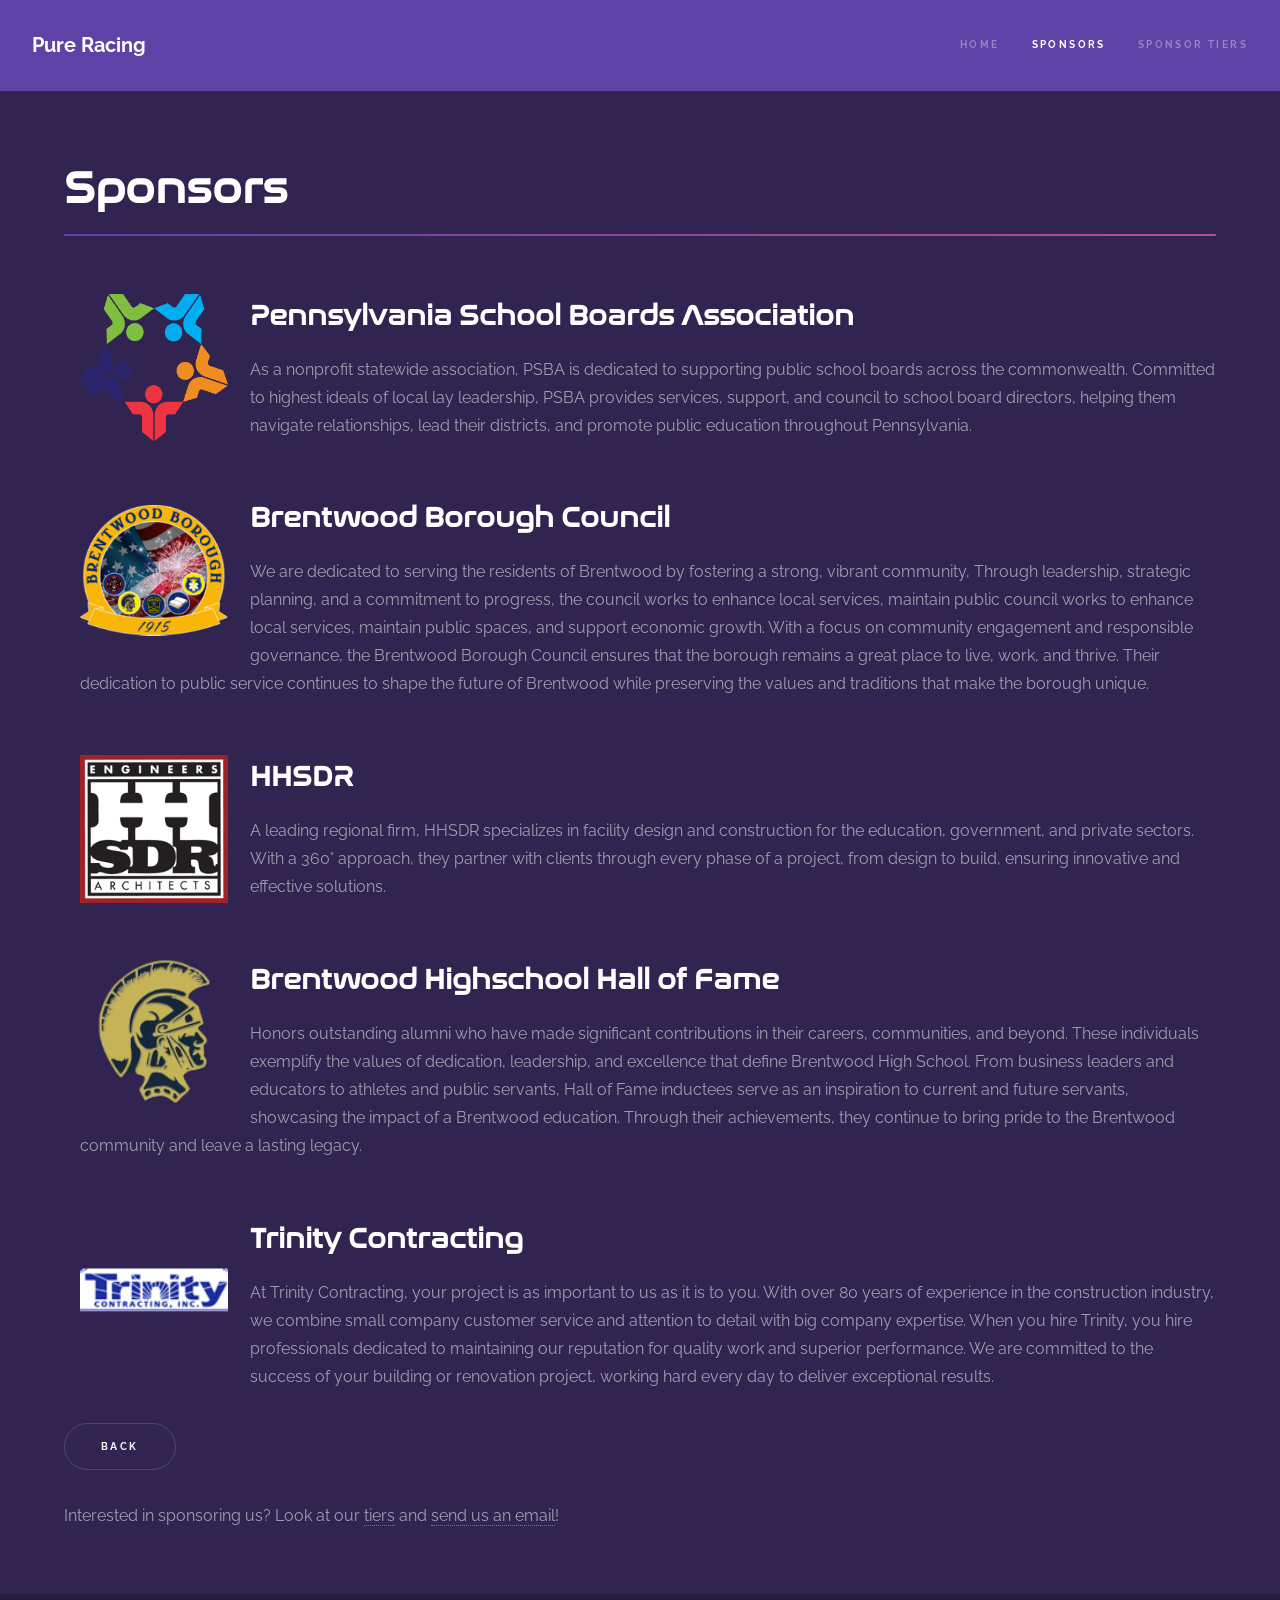
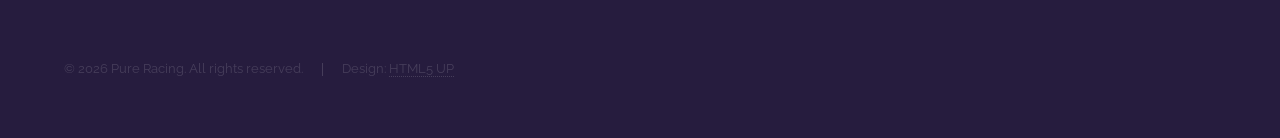
==== commit 6868afed: "Added sponsorTiers.html" ====
--- a/sponsors.html
+++ b/sponsors.html
@@ -13,6 +13,16 @@
 		<link rel="stylesheet" href="assets/css/main.css" />
 		<noscript><link rel="stylesheet" href="assets/css/noscript.css" /></noscript>
 	</head>
+	<!-- Google tag (gtag.js) -->
+	<script async src="https://www.googletagmanager.com/gtag/js?id=G-H0Z41K0H0Y"></script>
+	<script>
+	window.dataLayer = window.dataLayer || [];
+	function gtag(){dataLayer.push(arguments);}
+	gtag('js', new Date());
+
+	gtag('config', 'G-H0Z41K0H0Y');
+	</script>
+
 	<body class="is-preload">
 
 		<!-- Header -->
@@ -22,6 +32,7 @@
 					<ul>
 						<li><a href="index.html">Home</a></li>
 						<li><a href="generic.html" class="active">Sponsors</a></li>
+						<li><a href="sponsorTiers.html">Sponsor Tiers</a></li>
 					</ul>
 				</nav>
 			</header>
@@ -33,7 +44,7 @@
 					<section id="main" class="wrapper">
 						<div class="inner">
 							<h1 class="major">Sponsors</h1>
-							
+
 							<div class="sponsorContainer">
 								<ul>
 									<div>
@@ -63,14 +74,14 @@
 									</div>
 								</ul>
 							</div>
-							
+
 							<ul class="actions">
 								<li><a href="index.html#sponsors" class="button scrolly">Back</a></li>
 							</ul>
-							
-							<p>Interested in sponsoring us? Look at our <a href="">tiers</a> and <a href="mailto:pure.racing27@gmail.com">send us an email</a>!</p>
+
+							<p>Interested in sponsoring us? Look at our <a href="sponsorTiers.html">tiers</a> and <a href="mailto:pure.racing27@gmail.com">send us an email</a>!</p>
 						</div>
-							
+
 					</section>
 
 			</div>
@@ -94,4 +105,4 @@
 			<script src="assets/js/main.js"></script>
 
 	</body>
-</html>+</html>
--- a/assets/css/main.css
+++ b/assets/css/main.css
@@ -2273,33 +2273,37 @@
 
 /* Timer */
 #timer {
-  display: flex;
-  justify-content: center;
-  align-items: center;
-  height: 200px;
-
-  div {
-    width: 15%;
-	aspect-ratio: 1;
-    text-align: center;
-    margin-right: 10px;
-    position: relative;
-	background-color: rgba(0,0,0,0.1);
-	border-radius: 10px;
-
-	@media screen and (max-width: 736px) {
-		width: 30%;
-	}
-  }
-
-  p {
-    font-style: italic;
-	position: absolute;
-	bottom: 0px;
-	width: 100%;
-	margin-bottom: 0px;
-	font-size: 3cqmin;
-  }
+	display: flex;
+	justify-content: center;
+	align-items: center;
+	height: 200px;
+
+	div {
+		width: 15%;
+		aspect-ratio: 1;
+		text-align: center;
+		margin-right: 10px;
+		position: relative;
+		background-color: rgba(0,0,0,0.1);
+		border-radius: 10px;
+
+		@media screen and (max-width: 736px) {
+			width: 30%;
+		}
+	}
+
+	p {
+		font-style: italic;
+		position: absolute;
+		bottom: 0px;
+		width: 100%;
+		margin-bottom: 0px;
+		font-size: 3cqmin;
+	}
+
+	h1 {
+		font-size: 8cqmin;
+	}
 }
 
 /* Sponsors */
@@ -4010,4 +4014,4 @@
 /* Intro */
 .passthrough {
 	background-color: rgba(0,0,0,1);
-}+}
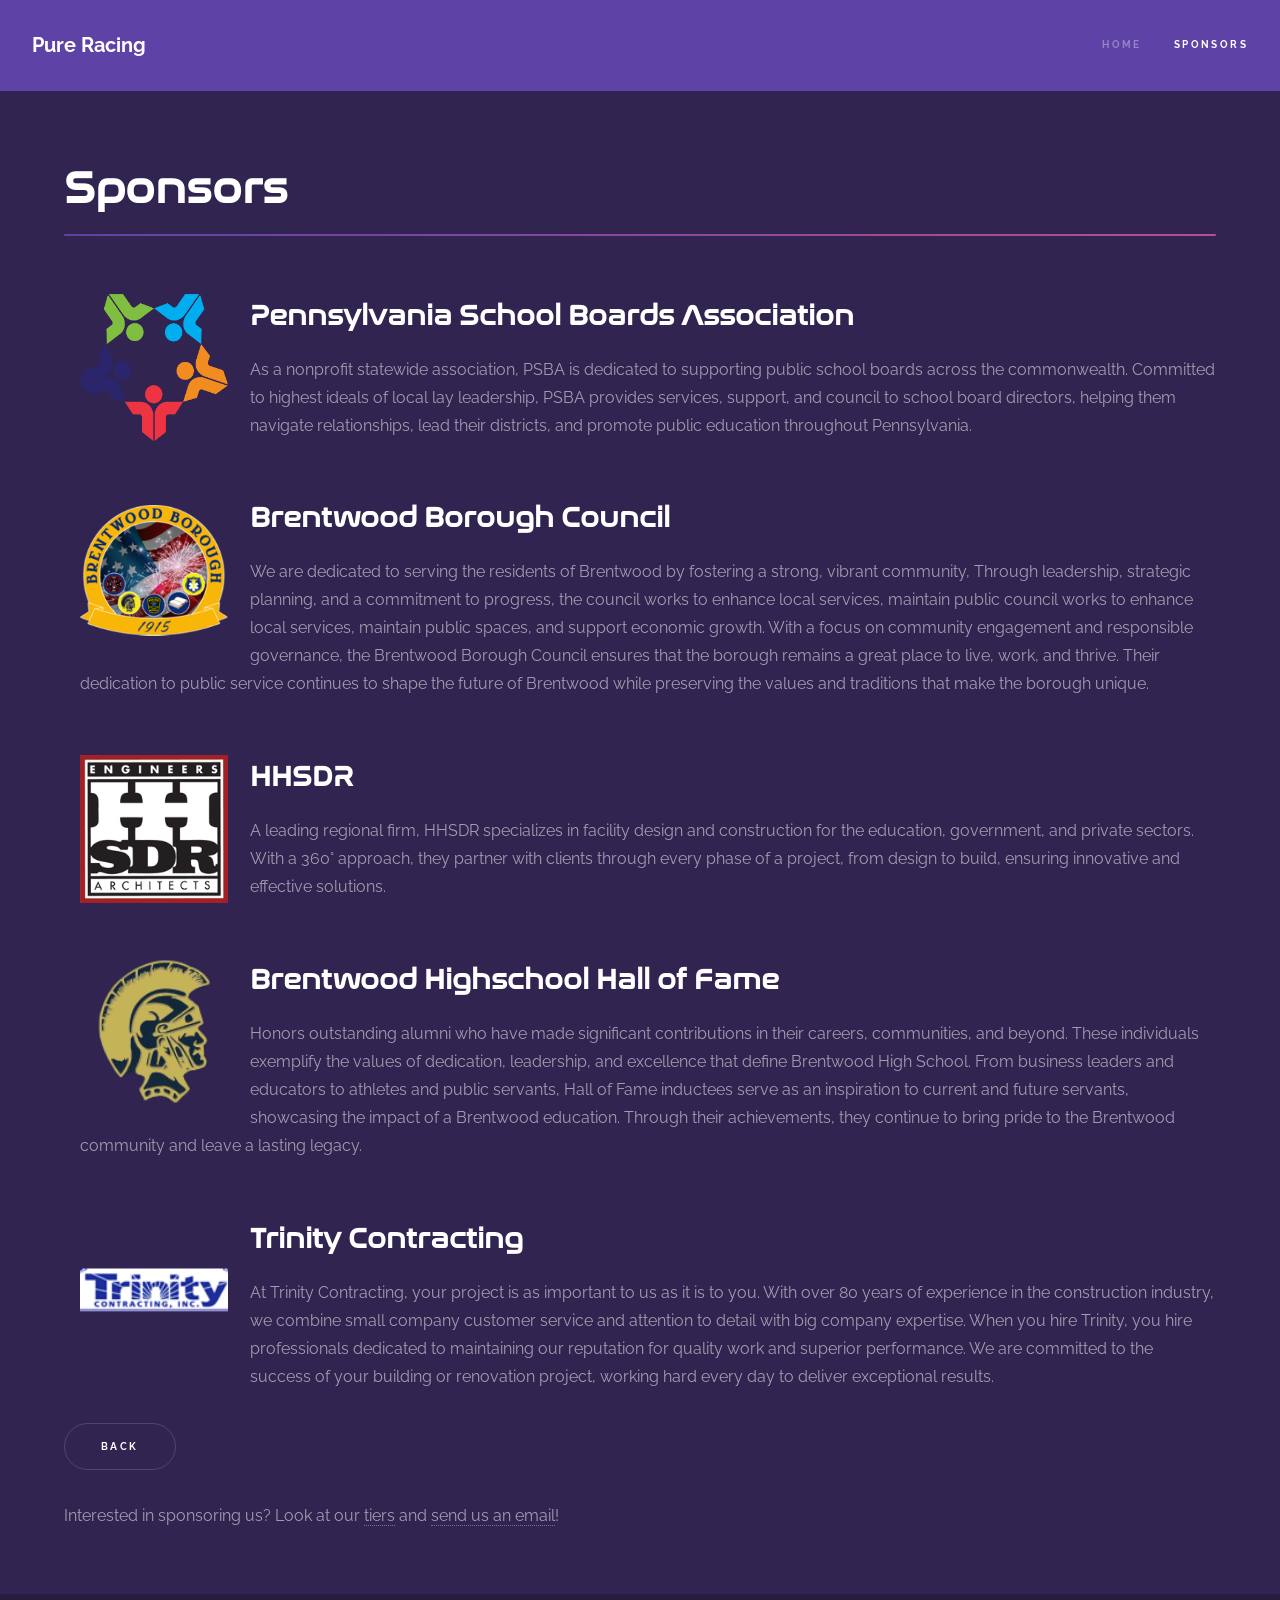
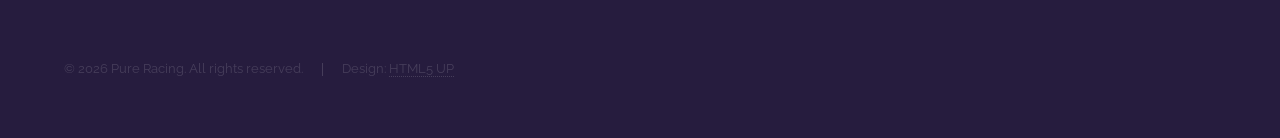
==== commit 17bb8445: "Added Google tracking" ====
--- a/sponsors.html
+++ b/sponsors.html
@@ -32,7 +32,6 @@
 					<ul>
 						<li><a href="index.html">Home</a></li>
 						<li><a href="generic.html" class="active">Sponsors</a></li>
-						<li><a href="sponsorTiers.html">Sponsor Tiers</a></li>
 					</ul>
 				</nav>
 			</header>
@@ -44,7 +43,7 @@
 					<section id="main" class="wrapper">
 						<div class="inner">
 							<h1 class="major">Sponsors</h1>
-
+							
 							<div class="sponsorContainer">
 								<ul>
 									<div>
@@ -74,14 +73,14 @@
 									</div>
 								</ul>
 							</div>
-
+							
 							<ul class="actions">
 								<li><a href="index.html#sponsors" class="button scrolly">Back</a></li>
 							</ul>
-
-							<p>Interested in sponsoring us? Look at our <a href="sponsorTiers.html">tiers</a> and <a href="mailto:pure.racing27@gmail.com">send us an email</a>!</p>
+							
+							<p>Interested in sponsoring us? Look at our <a href="">tiers</a> and <a href="mailto:pure.racing27@gmail.com">send us an email</a>!</p>
 						</div>
-
+							
 					</section>
 
 			</div>
--- a/assets/css/main.css
+++ b/assets/css/main.css
@@ -2324,6 +2324,73 @@
 	}
 }
 
+/* Team Member Section */
+.teamMemberPortfolio {
+	width: 90%;
+	margin-left: 5%;
+	margin-bottom: 15px;
+	background-color: rgba(0,0,0,0.1);
+	border-radius: 10px;
+	display: flex;
+	align-items: center;
+
+	.info {
+		flex: 1;
+	}
+
+	img {
+		width: 30%;
+		aspect-ratio: 1;
+		float: left;
+		margin-right: 15px;
+		margin-left: 14px;
+		margin-bottom: 13px;
+		margin-top: 13px;
+
+	}
+
+	h2 {
+		height: 25px;
+		padding-top: 10px;
+	}
+
+	h3 {
+		padding-top: 10px;
+		margin-bottom: 0px;
+	}
+
+	p {
+		margin-right: 20px;
+		margin-left: 20px;
+		margin-bottom: 0px;
+	}
+
+	@media screen and (max-width: 736px) {
+		display: block;
+
+		img {
+			width: calc(100% - 15px - 14px);
+			display: none;
+		}
+
+		.info {
+			flex: 0;
+		}
+
+		h2, h3, p {
+			text-align: center;
+		}
+
+		h2 {
+			font-size: 3em;
+		}
+
+		h3 {
+			padding-top: 22px;
+		}
+	}
+}
+
 /* Form */
 
 	form {
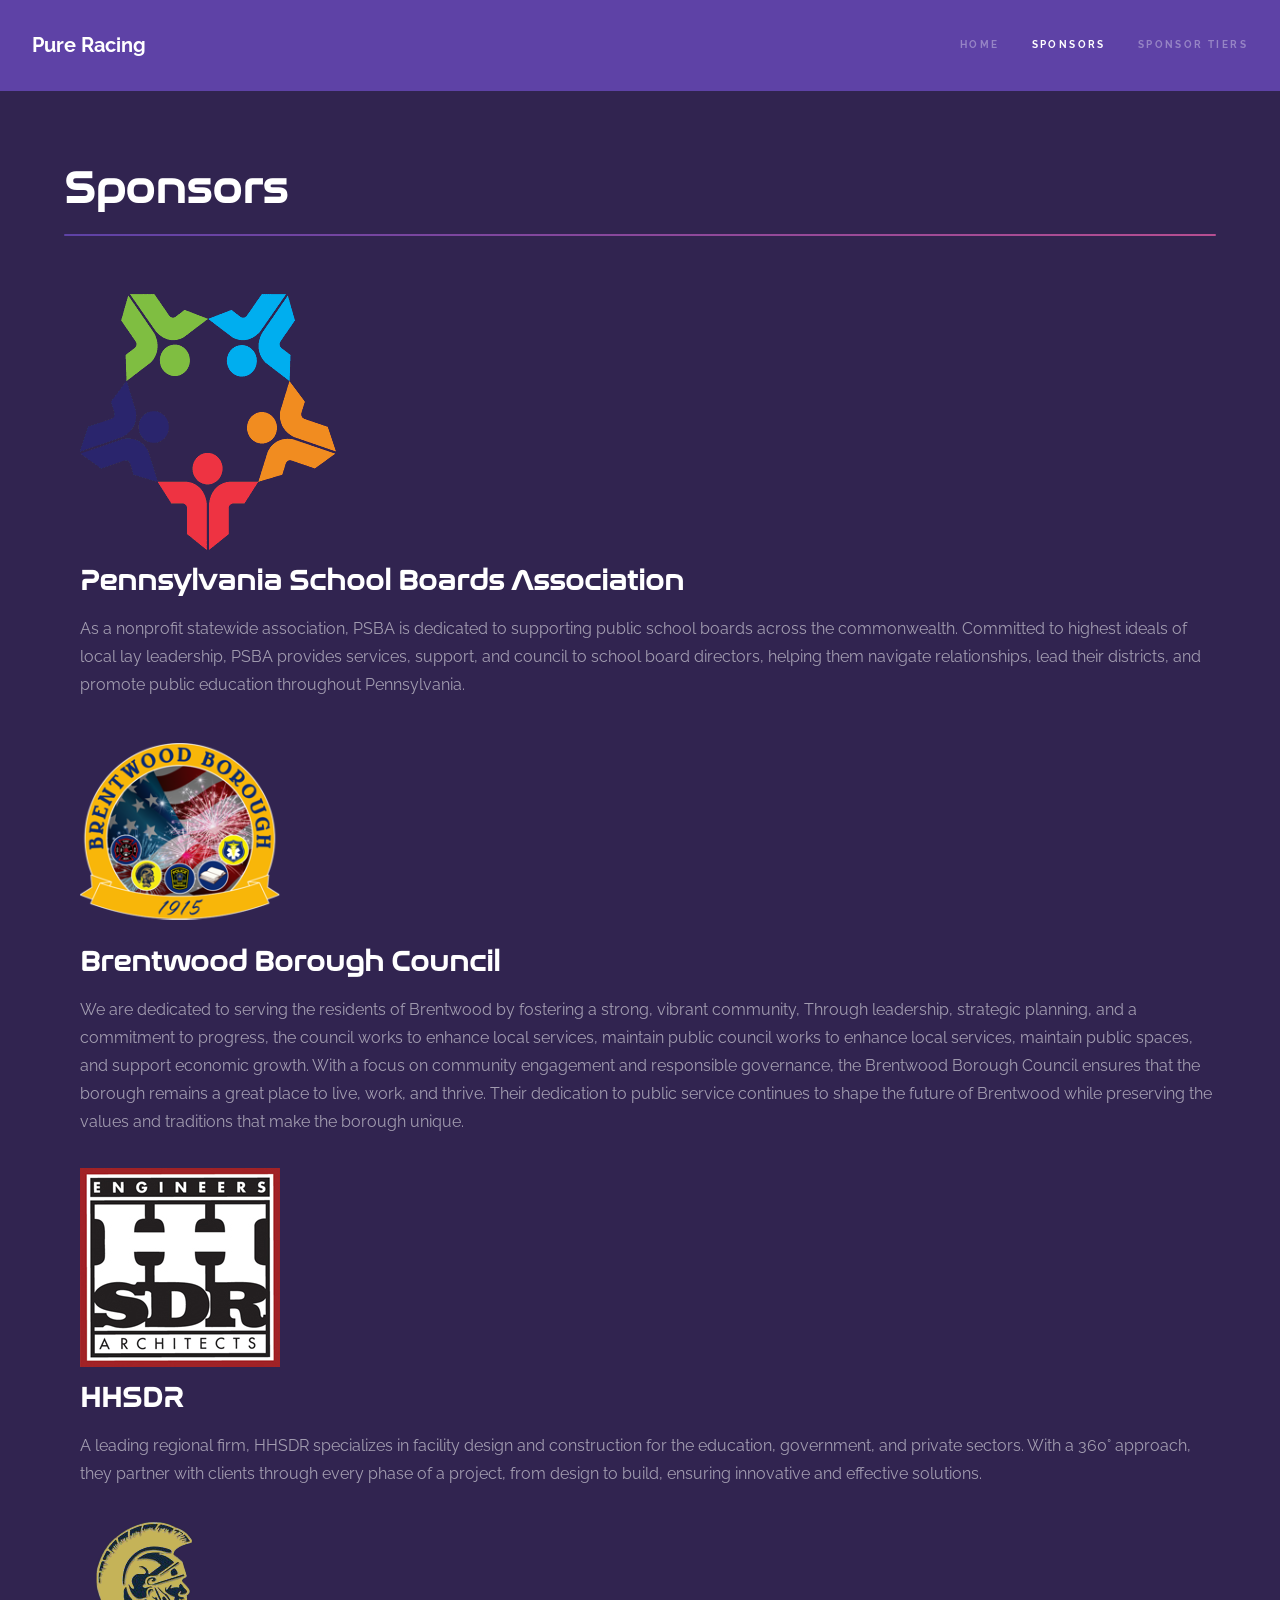
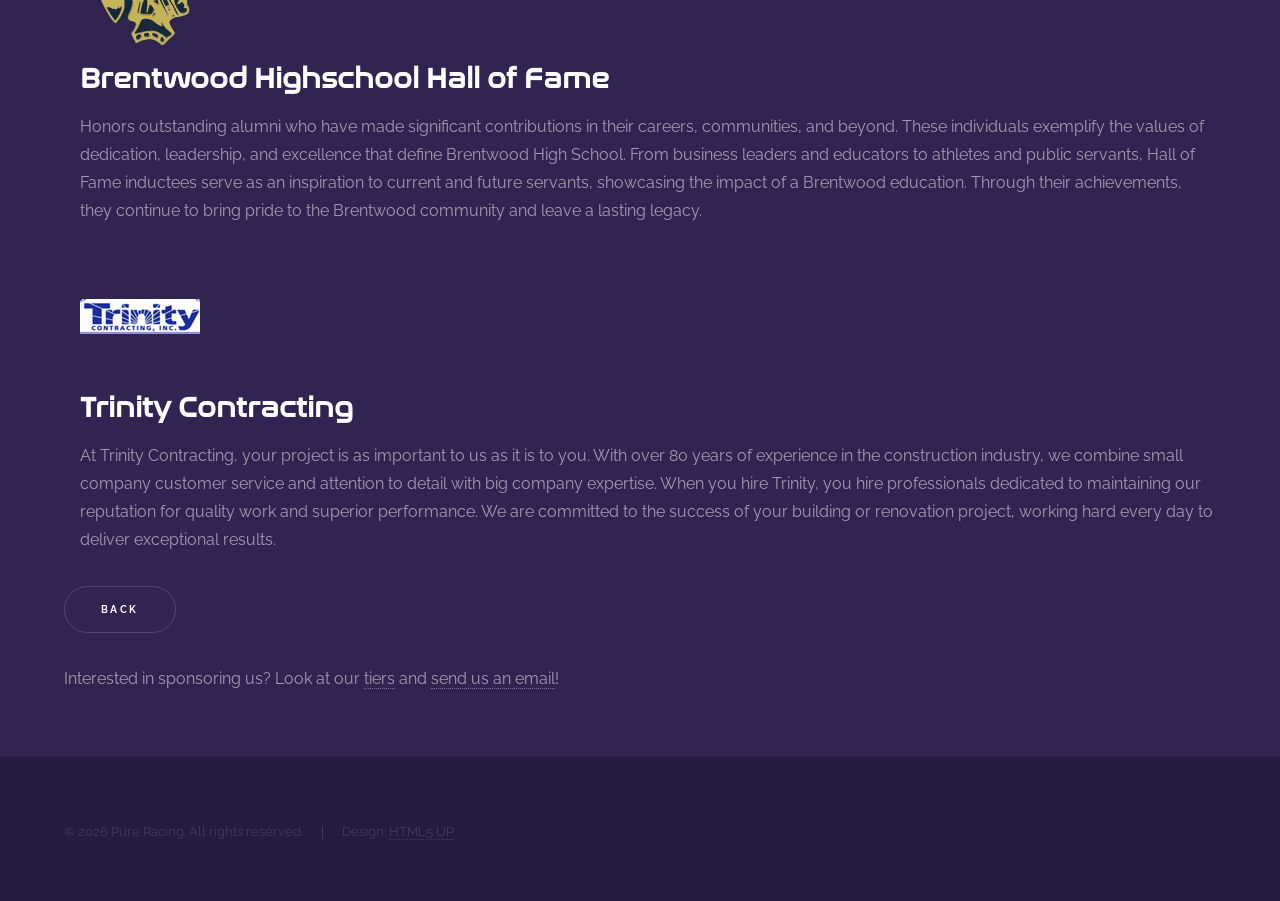
==== commit 72c13808: "Merge branch 'main' into Toytl-King_imagePatch" ====
--- a/sponsors.html
+++ b/sponsors.html
@@ -32,6 +32,7 @@
 					<ul>
 						<li><a href="index.html">Home</a></li>
 						<li><a href="generic.html" class="active">Sponsors</a></li>
+						<li><a href="sponsorTiers.html">Sponsor Tiers</a></li>
 					</ul>
 				</nav>
 			</header>
@@ -43,7 +44,7 @@
 					<section id="main" class="wrapper">
 						<div class="inner">
 							<h1 class="major">Sponsors</h1>
-							
+
 							<div class="sponsorContainer">
 								<ul>
 									<div>
@@ -73,14 +74,14 @@
 									</div>
 								</ul>
 							</div>
-							
+
 							<ul class="actions">
 								<li><a href="index.html#sponsors" class="button scrolly">Back</a></li>
 							</ul>
-							
-							<p>Interested in sponsoring us? Look at our <a href="">tiers</a> and <a href="mailto:pure.racing27@gmail.com">send us an email</a>!</p>
+
+							<p>Interested in sponsoring us? Look at our <a href="sponsorTiers.html">tiers</a> and <a href="mailto:pure.racing27@gmail.com">send us an email</a>!</p>
 						</div>
-							
+
 					</section>
 
 			</div>
--- a/assets/css/main.css
+++ b/assets/css/main.css
@@ -2307,86 +2307,148 @@
 }
 
 /* Sponsors */
-.sponsorContainer {
+:root {
+  --tier-bg: rgba(0, 0, 0, 0.15);
+  --tier-border: #cd7f32;
+  --tier-accent: #cd7f32;
+  --tier-radius: 8px;
+  --tier-padding: 1.5rem;
+}
+
+/* ---------- Container: default (under 1680px) ---------- */
+.sponsorshipTierContainer {
+  display: flex;
+  flex-direction: row;
+  flex-wrap: wrap;         /* cards drop to a new row when space runs out */
+  justify-content: center;
+  align-items: stretch;    /* equal card heights */
+  gap: 1rem;
+  margin-bottom: 30px;
+}
+
+/* ---------- Tier card ---------- */
+.sponsorshipTier {
+  flex: 0 1 300px;         /* preferred width 300px, can shrink on small screens */
+  max-width: 320px;
+  background: var(--tier-bg);
+  color: var(--tier-text);
+  border: 2px solid var(--tier-border);
+  border-radius: var(--tier-radius);
+  padding: var(--tier-padding);
+  margin: 0;
+  text-align: center;
+  font-family: system-ui, sans-serif;
+}
+
+.sponsorshipTier h1 {
+  margin: 0 0 0.25rem;
+  font-size: 1.75rem;
+  color: var(--tier-accent);
+}
+
+.sponsorshipTier h3 {
+  margin: 0 0 1rem;
+  font-size: 1.1rem;
+  font-weight: 500;
+}
+
+.sponsorshipTier ul {
+  list-style: none;
+  margin: 0;
+  padding: 0;
+  text-align: left;
+}
+
+.sponsorshipTier li {
+  padding: 0.5rem 0;
+  border-top: 1px solid color-mix(in srgb, currentColor 20%, transparent);
+}
+
+/* ---------- Tier colors ---------- */
+.sponsorshipTier.bronze   { --tier-border: #cd7f32; --tier-accent: #cd7f32; }
+.sponsorshipTier.silver   { --tier-border: #a8a9ad; --tier-accent: #a8a9ad; }
+.sponsorshipTier.gold     { --tier-border: #d4af37; --tier-accent: #d4af37; }
+.sponsorshipTier.platinum { --tier-border: #8fa3ad; --tier-accent: #8fa3ad; }
+.sponsorshipTier.diamond  { --tier-border: #4fc3f7; --tier-accent: #4fc3f7; }
+
+/* ---------- Wide screens (1680px and up): single row ---------- */
+@media (min-width: 1680px) {
+  .sponsorshipTierContainer {
+    flex-wrap: nowrap;     /* always one row */
+  }
+
+  .sponsorshipTier {
+    flex: 1 1 0;           /* all five cards share the width equally */
+    min-width: 0;
+    max-width: none;
+  }
+}
+
+/* Team Members */
+.memberPortfolioContainer {
 	div {
 		margin-top: 5%;
+		background-color: rgba(0,0,0,0.15);
 	}
 	
 	img {
-		float: left;
-		margin-right: 2%;
-		width: 13%;
-		aspect-ratio: 1;
-	}
-	
-	h2 {
-		margin-bottom: 20px;
-	}
-}
-
-/* Team Member Section */
-.teamMemberPortfolio {
-	width: 90%;
-	margin-left: 5%;
-	margin-bottom: 15px;
-	background-color: rgba(0,0,0,0.1);
-	border-radius: 10px;
-	display: flex;
-	align-items: center;
-
-	.info {
-		flex: 1;
-	}
-
-	img {
-		width: 30%;
-		aspect-ratio: 1;
-		float: left;
-		margin-right: 15px;
-		margin-left: 14px;
-		margin-bottom: 13px;
-		margin-top: 13px;
-
-	}
-
-	h2 {
-		height: 25px;
-		padding-top: 10px;
-	}
-
-	h3 {
-		padding-top: 10px;
-		margin-bottom: 0px;
-	}
-
-	p {
-		margin-right: 20px;
-		margin-left: 20px;
-		margin-bottom: 0px;
-	}
-
-	@media screen and (max-width: 736px) {
-		display: block;
-
+		margin-right: 2;
+		aspect-ratio: 1.5;
+	}
+
+	@media screen and (max-width: 980px) {
 		img {
-			width: calc(100% - 15px - 14px);
-			display: none;
-		}
-
-		.info {
-			flex: 0;
-		}
-
-		h2, h3, p {
+			width: calc(100% - 10px);
+			margin: 5px;
+			float: left;
+		}
+		
+		ul {
+			list-style: none;
+			margin-right: 5px;
+		}
+		
+		li::before {
+			content: "• ";
+		}
+		
+		h2 {
 			text-align: center;
+			font-size: 36px;
+		}
+	}
+
+	@media screen and (min-width: 980px) {
+		div {
+			display: grid;
+			grid-template-columns: minmax(0, 375px) 1fr;
+			grid-template-rows: 1fr auto auto 1fr; /* empty top/bottom rows keep the text vertically centered */
+			column-gap: 20px;
+		}
+
+		img {
+			grid-column: 1;
+			grid-row: 1 / 5;          /* span all rows */
+			width: 100%;
+			height: auto;
+			align-self: stretch;
+			margin-top: 10px;
+			margin-bottom: 10px;
+			margin-left: 10px;
+			object-fit: cover;
+			object-position: top;
 		}
 
 		h2 {
-			font-size: 3em;
-		}
-
-		h3 {
-			padding-top: 22px;
+			grid-column: 2;
+			grid-row: 2;
+			margin: 0px;
+		}
+
+		ul {
+			grid-column: 2;
+			grid-row: 3;
+			margin: 0;
 		}
 	}
 }
